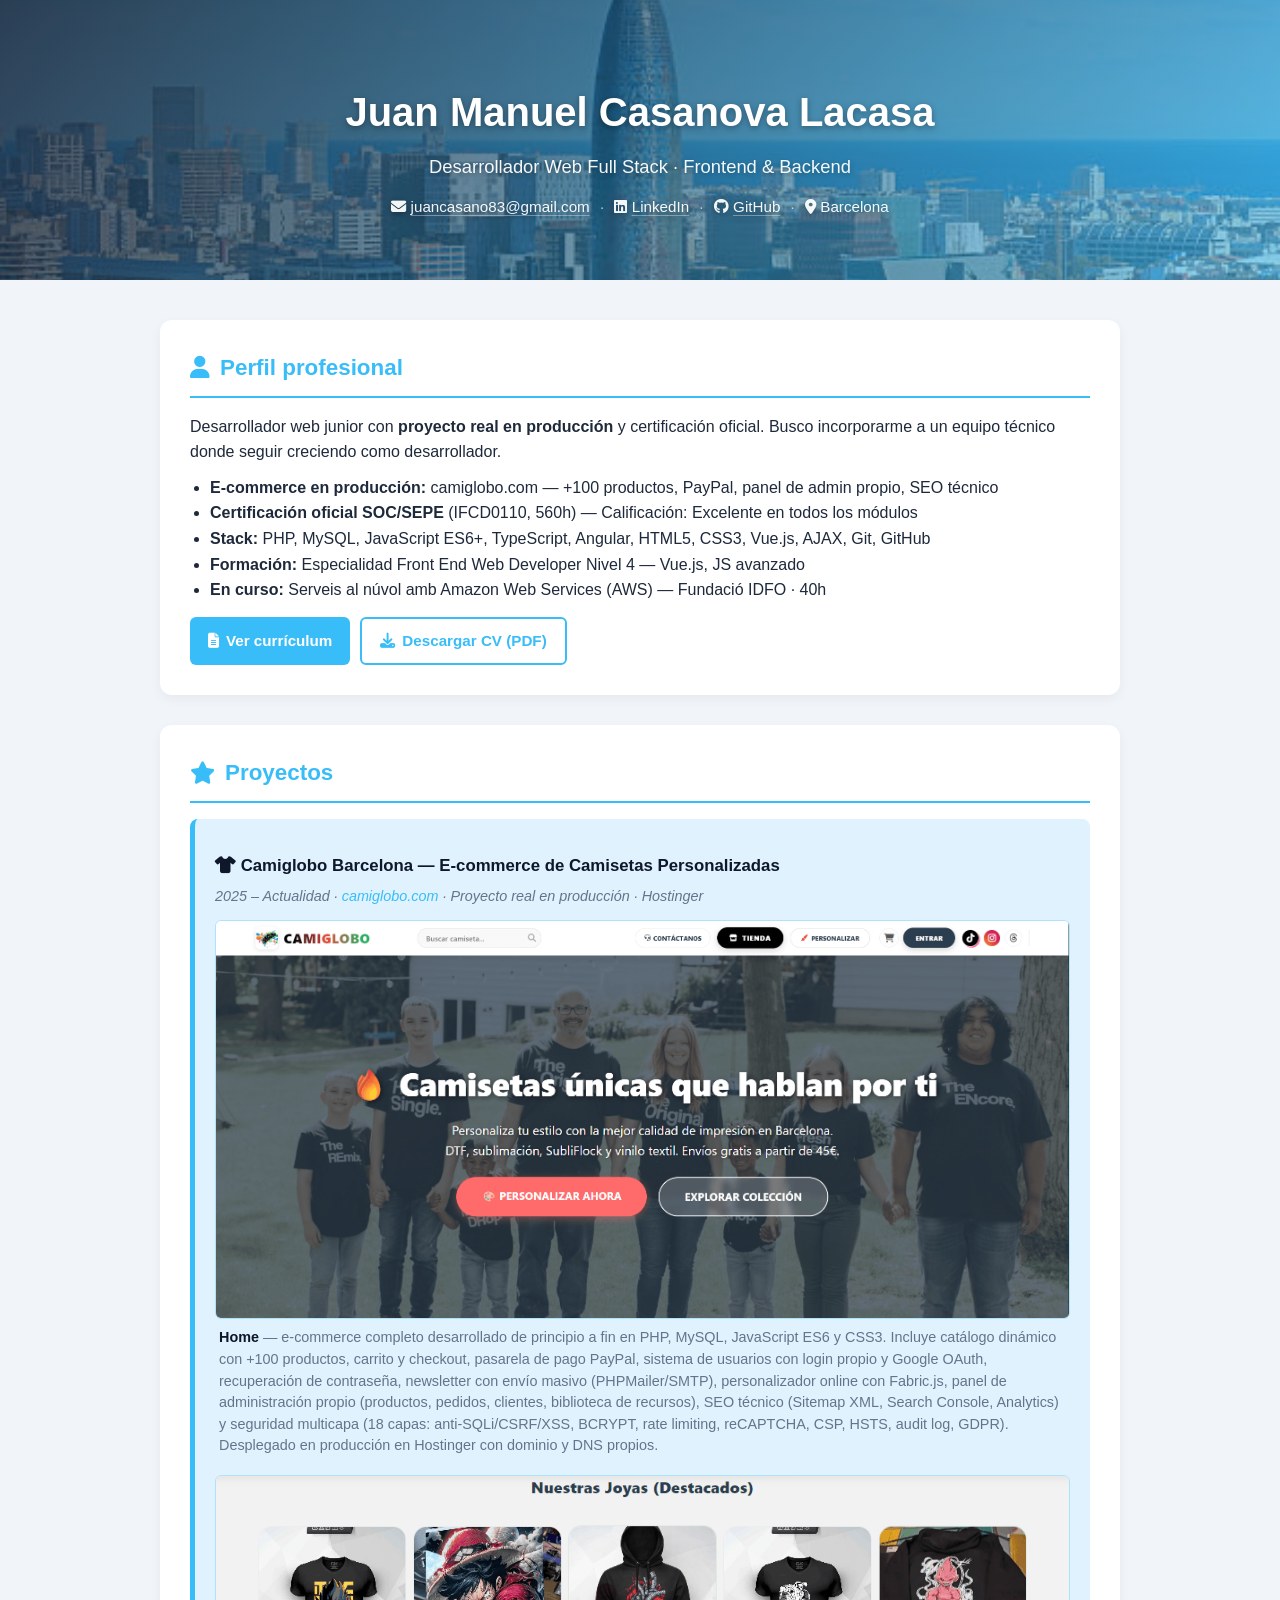
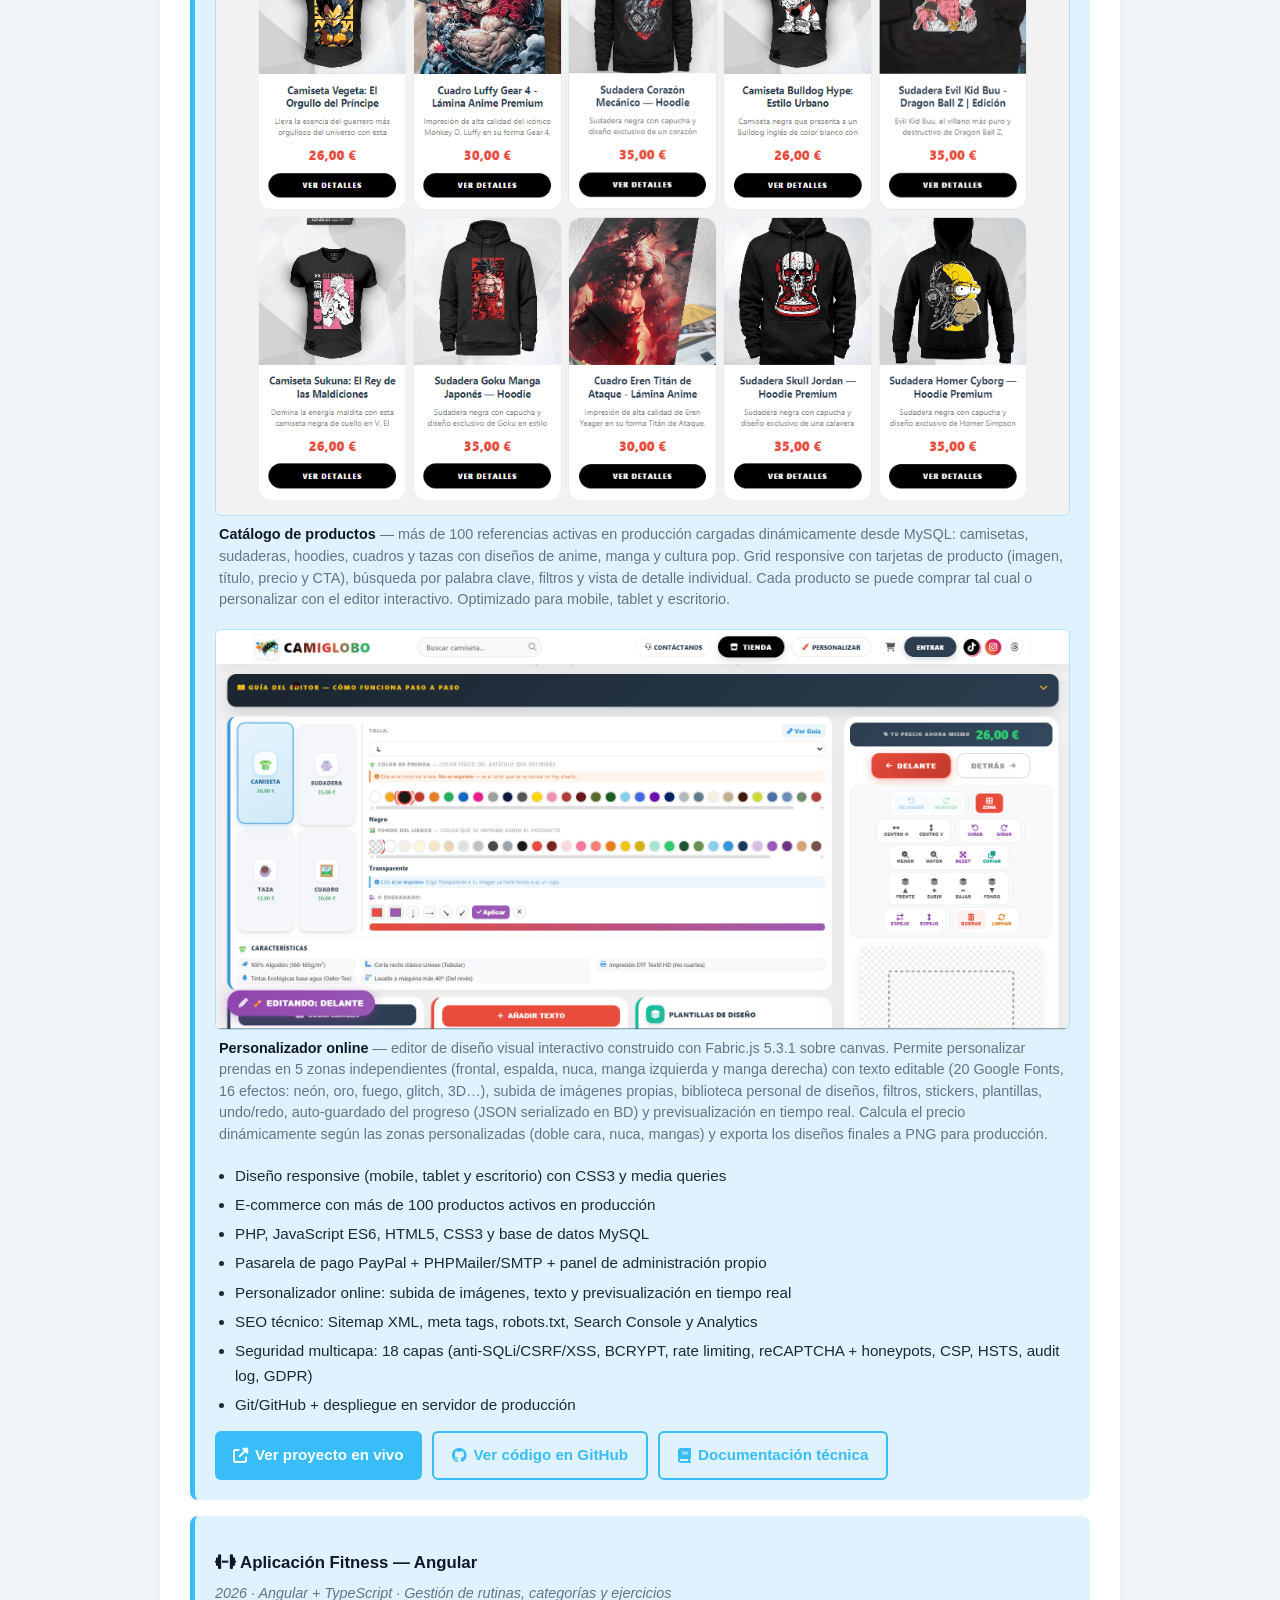
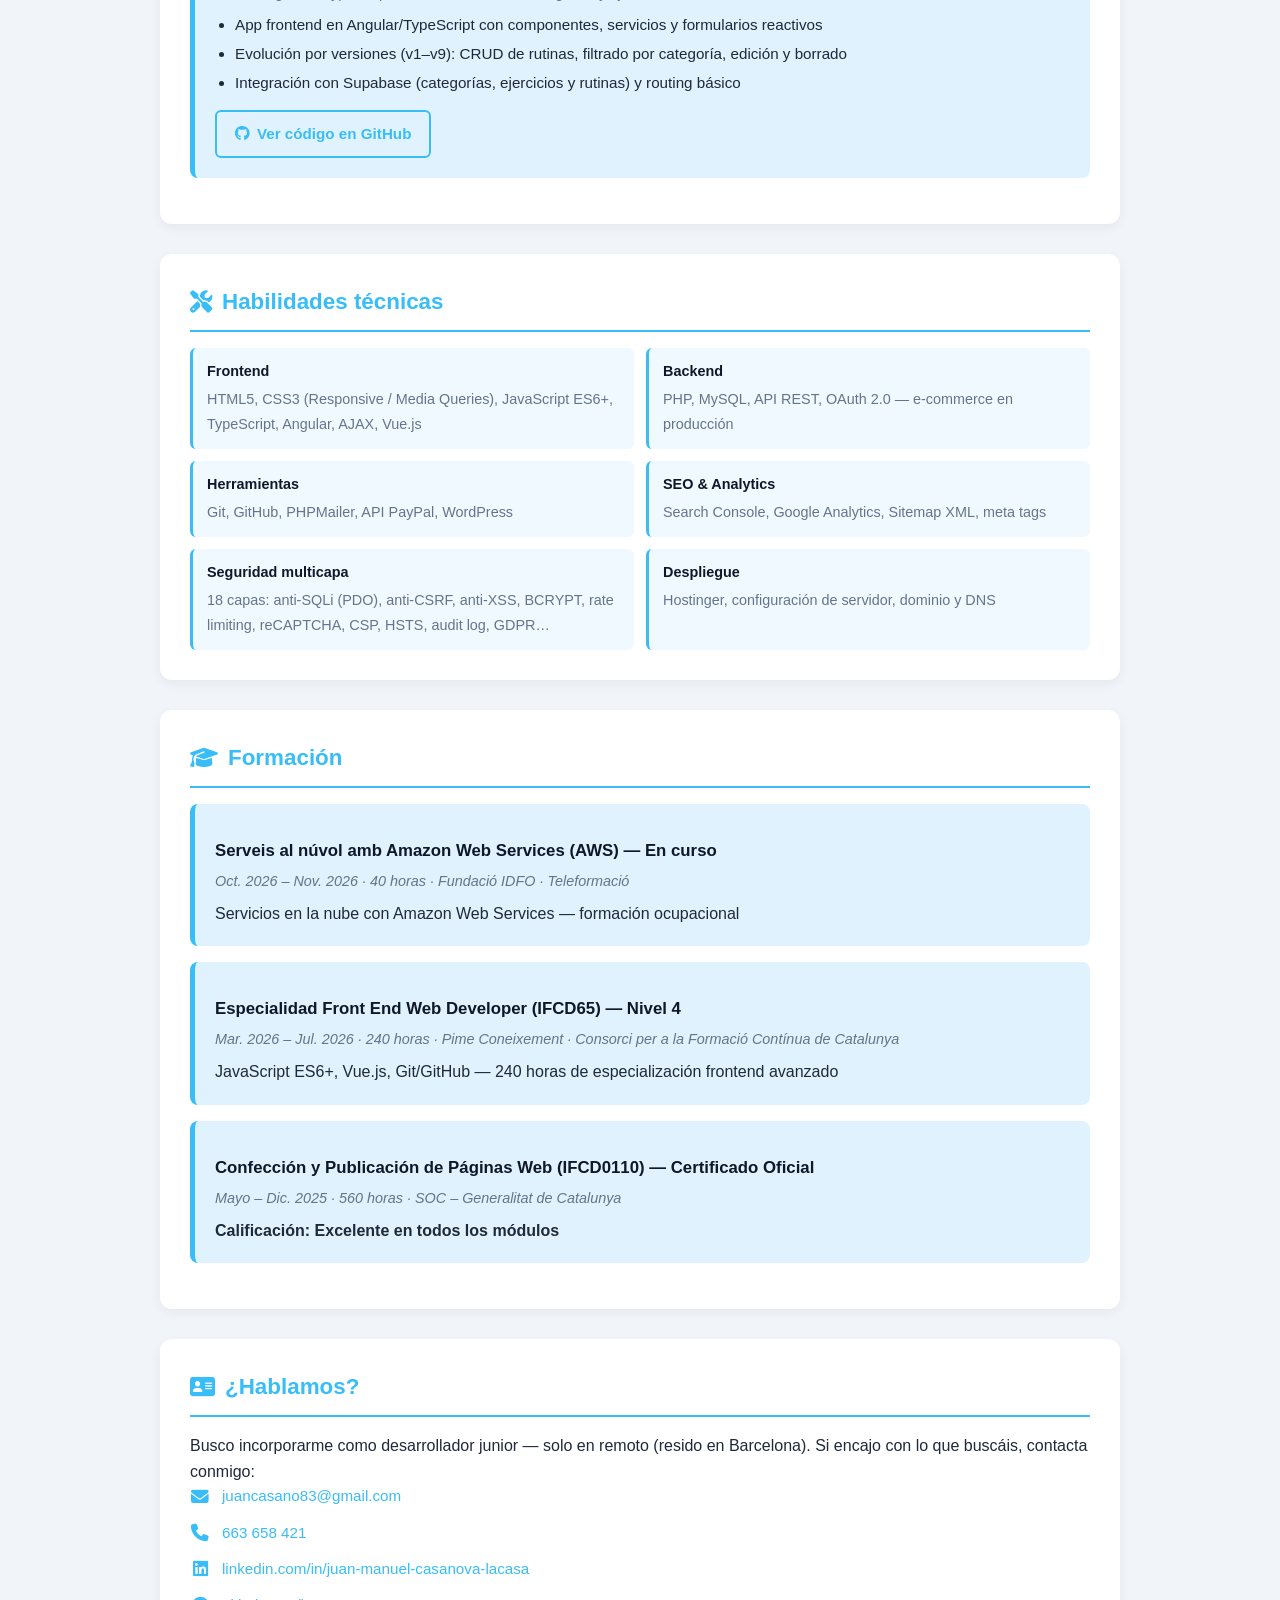
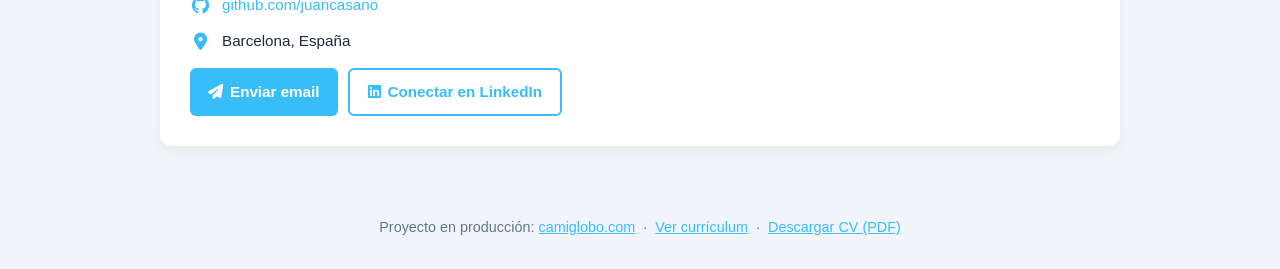
==== index.html @ b4af3843 "Destacar la especialidad Front End (IFCD65) en CV, portafolio y PDF." ====
<!DOCTYPE html>
<html lang="es">
<head>
  <meta charset="UTF-8" />
  <meta name="viewport" content="width=device-width, initial-scale=1.0"/>
  <meta name="description" content="Portafolio de Juan Manuel Casanova Lacasa, Desarrollador Web Full Stack en Barcelona. Proyecto real en producción: camiglobo.com.">
  <title>Portafolio · Juan Manuel Casanova — Desarrollador Web Full Stack</title>

  <!-- Open Graph / LinkedIn / WhatsApp / etc. -->
  <meta property="og:type" content="website">
  <meta property="og:url" content="https://juancasano.github.io/">
  <meta property="og:title" content="Juan Manuel Casanova — Desarrollador Web Full Stack">
  <meta property="og:description" content="Portafolio profesional con proyecto real en producción (camiglobo.com), formación oficial y CV descargable.">
  <meta property="og:image" content="https://juancasano.github.io/assets/portafolio-preview.png">
  <meta property="og:locale" content="es_ES">

  <!-- Twitter / X -->
  <meta name="twitter:card" content="summary_large_image">
  <meta name="twitter:title" content="Juan Manuel Casanova — Desarrollador Web Full Stack">
  <meta name="twitter:description" content="Portafolio profesional con proyecto real en producción (camiglobo.com), formación oficial y CV descargable.">
  <meta name="twitter:image" content="https://juancasano.github.io/assets/portafolio-preview.png">
  <link rel="icon" href="data:image/svg+xml,<svg xmlns=%22http://www.w3.org/2000/svg%22 viewBox=%220 0 100 100%22><text y=%22.9em%22 font-size=%2290%22>%F0%9F%92%BB</text></svg>">
  <link rel="stylesheet" href="https://cdnjs.cloudflare.com/ajax/libs/font-awesome/6.4.0/css/all.min.css"/>
  <style>
    :root {
      --primary: #0f172a;
      --secondary: #38bdf8;
      --accent: #f43f5e;
      --bg: #f1f5f9;
      --card: #ffffff;
      --text: #1e293b;
      --text-light: #64748b;
    }

    * { box-sizing: border-box; margin: 0; padding: 0; }

    body {
      font-family: 'Segoe UI', Tahoma, sans-serif;
      background-color: var(--bg);
      color: var(--text);
      line-height: 1.6;
    }

    a { color: var(--secondary); text-decoration: none; }
    a:hover { color: var(--accent); text-decoration: underline; }

    .site-header {
      background:
        linear-gradient(135deg, rgba(15, 23, 42, 0.78) 0%, rgba(56, 189, 248, 0.55) 100%),
        url('assets/istockphoto-1316334212-612x612.jpg') center / cover no-repeat;
      color: white;
      padding: 80px 20px 60px;
      text-align: center;
      animation: fadeIn 0.8s ease-in-out;
      text-shadow: 0 2px 6px rgba(0, 0, 0, 0.35);
    }

    .site-header h1 { font-size: 2.5rem; margin-bottom: 8px; font-weight: 700; }
    .site-header .tagline { font-size: 1.15rem; font-weight: 400; opacity: 0.95; margin-bottom: 6px; }
    .contact-bar { font-size: 0.95rem; opacity: 0.95; margin-top: 14px; }
    .contact-bar a {
      color: white;
      text-decoration: underline;
      text-decoration-color: rgba(255, 255, 255, 0.4);
      text-underline-offset: 3px;
      transition: color 0.2s ease, text-decoration-color 0.2s ease;
    }
    .contact-bar a:hover {
      color: #38bdf8;
      text-decoration-color: #38bdf8;
      text-decoration-thickness: 2px;
    }
    .contact-bar span { margin: 0 6px; opacity: 0.7; }

    .container { max-width: 1000px; margin: 40px auto; padding: 0 20px; }

    section.section {
      background: var(--card);
      padding: 30px;
      margin-bottom: 30px;
      border-radius: 12px;
      box-shadow: 0 4px 12px rgba(0,0,0,0.05);
      animation: slideUp 0.6s ease-in-out both;
    }

    section.section:nth-child(2) { animation-delay: 0.1s; }
    section.section:nth-child(3) { animation-delay: 0.2s; }
    section.section:nth-child(4) { animation-delay: 0.3s; }
    section.section:nth-child(5) { animation-delay: 0.4s; }

    section.section h2 {
      color: var(--secondary);
      margin-bottom: 16px;
      font-size: 1.4rem;
      border-bottom: 2px solid var(--secondary);
      padding-bottom: 10px;
      display: flex;
      align-items: center;
      gap: 10px;
    }

    section.section h3 { font-size: 1.05rem; margin: 14px 0 5px; color: var(--primary); }

    .hint { color: var(--text-light); font-style: italic; font-size: 0.9rem; margin-bottom: 8px; }

    .card {
      background-color: #e0f2fe;
      border-left: 5px solid var(--secondary);
      padding: 20px;
      border-radius: 8px;
      margin-bottom: 16px;
      transition: transform 0.3s ease, box-shadow 0.3s ease;
    }

    .card:hover {
      transform: translateY(-4px);
      box-shadow: 0 8px 20px rgba(56, 189, 248, 0.2);
    }

    .card ul { padding-left: 20px; margin-top: 8px; }
    .card ul li { margin-bottom: 5px; font-size: 0.95rem; }

    .project-image {
      display: block;
      width: 100%;
      height: auto;
      border-radius: 6px;
      margin: 12px 0 14px;
      box-shadow: 0 4px 14px rgba(15, 23, 42, 0.18);
      border: 1px solid rgba(56, 189, 248, 0.3);
    }
    .project-image-link {
      display: block;
      overflow: hidden;
      border-radius: 6px;
      margin: 12px 0 0;
    }
    .project-image-link .project-image { margin: 0; transition: transform 0.4s ease; }
    .project-image-link:hover .project-image { transform: scale(1.02); }

    .project-figure { margin: 0 0 18px; }
    .project-caption {
      font-size: 0.9rem;
      color: var(--text-light);
      margin: 8px 4px 0;
      line-height: 1.5;
    }
    .project-caption strong { color: var(--primary); }

    .skills-grid { display: grid; grid-template-columns: 1fr 1fr; gap: 12px; }

    .skill-item {
      background: #f0f9ff;
      border-left: 3px solid var(--secondary);
      padding: 12px 14px;
      border-radius: 6px;
    }
    .skill-item strong { color: var(--primary); display: block; margin-bottom: 3px; font-size: 0.9rem; }
    .skill-item span { font-size: 0.9rem; color: var(--text-light); }

    .btn-group { display: flex; flex-wrap: wrap; gap: 10px; margin-top: 14px; }

    .btn {
      display: inline-flex;
      align-items: center;
      gap: 7px;
      padding: 10px 18px;
      background-color: var(--secondary);
      color: white;
      border-radius: 6px;
      font-weight: 600;
      font-size: 0.95rem;
      transition: background 0.25s ease, transform 0.2s ease;
      text-decoration: none;
    }
    .btn:hover { background-color: var(--accent); color: white; transform: translateY(-2px); text-decoration: none; }
    .btn-outline {
      background-color: transparent;
      color: var(--secondary);
      border: 2px solid var(--secondary);
    }
    .btn-outline:hover { background-color: var(--secondary); color: white; }

    .contact-list { list-style: none; padding: 0; }
    .contact-list li { margin-bottom: 12px; display: flex; align-items: center; gap: 12px; font-size: 0.95rem; }
    .contact-list i { color: var(--secondary); width: 20px; text-align: center; font-size: 1.1rem; }

    .site-footer {
      text-align: center;
      padding: 30px 10px;
      font-size: 0.9rem;
      color: var(--text-light);
    }
    .site-footer a {
      color: var(--secondary);
      text-decoration: underline;
      font-weight: 500;
    }
    .site-footer a:hover { color: var(--accent); }

    @keyframes fadeIn { from { opacity: 0; } to { opacity: 1; } }
    @keyframes slideUp { from { transform: translateY(24px); opacity: 0; } to { transform: translateY(0); opacity: 1; } }

    @media (prefers-reduced-motion: reduce) {
      *, *::before, *::after { animation-duration: 0.01ms !important; transition-duration: 0.01ms !important; }
    }

    @media (max-width: 768px) {
      .site-header { padding: 50px 20px 40px; }
      .site-header h1 { font-size: 2rem; }
      .container { margin: 24px auto; }
      section.section { padding: 20px; }
      .skills-grid { grid-template-columns: 1fr; }
      .btn-group { flex-direction: column; }
      .btn { justify-content: center; }
    }
  </style>
</head>
<body>

  <header class="site-header">
    <h1>Juan Manuel Casanova Lacasa</h1>
    <p class="tagline">Desarrollador Web Full Stack · Frontend &amp; Backend</p>
    <p class="contact-bar">
      <i class="fa-solid fa-envelope" aria-hidden="true"></i>
      <a href="mailto:juancasano83@gmail.com" class="js-email-btn" data-email="juancasano83@gmail.com">juancasano83@gmail.com</a>
      <span>·</span>
      <i class="fa-brands fa-linkedin" aria-hidden="true"></i>
      <a href="https://www.linkedin.com/in/juan-manuel-casanova-lacasa/" target="_blank" rel="noopener">LinkedIn</a>
      <span>·</span>
      <i class="fa-brands fa-github" aria-hidden="true"></i>
      <a href="https://github.com/juancasano" target="_blank" rel="noopener">GitHub</a>
      <span>·</span>
      <i class="fa-solid fa-location-dot" aria-hidden="true"></i> Barcelona
    </p>
  </header>

  <main class="container">

    <section class="section" id="perfil">
      <h2><i class="fa-solid fa-user" aria-hidden="true"></i> Perfil profesional</h2>
      <p>Desarrollador web junior con <strong>proyecto real en producción</strong> y certificación oficial. Busco incorporarme a un equipo técnico donde seguir creciendo como desarrollador.</p>
      <ul style="padding-left: 20px; margin-top: 10px;">
        <li><strong>E-commerce en producción:</strong> camiglobo.com — +100 productos, PayPal, panel de admin propio, SEO técnico</li>
        <li><strong>Certificación oficial SOC/SEPE</strong> (IFCD0110, 560h) — Calificación: Excelente en todos los módulos</li>
        <li><strong>Stack:</strong> PHP, MySQL, JavaScript ES6+, TypeScript, Angular, HTML5, CSS3, Vue.js, AJAX, Git, GitHub</li>
        <li><strong>Formación:</strong> Especialidad Front End Web Developer Nivel 4 — Vue.js, JS avanzado</li>
        <li><strong>En curso:</strong> Serveis al núvol amb Amazon Web Services (AWS) — Fundació IDFO · 40h</li>
      </ul>
      <div class="btn-group">
        <a href="cv.html" class="btn"><i class="fa-solid fa-file-lines" aria-hidden="true"></i> Ver currículum</a>
        <a href="cv-juan-manuel-casanova.pdf" class="btn btn-outline" download="CV-Juan-Manuel-Casanova.pdf"><i class="fa-solid fa-download" aria-hidden="true"></i> Descargar CV (PDF)</a>
      </div>
    </section>

    <section class="section" id="proyectos">
      <h2><i class="fa-solid fa-star" aria-hidden="true"></i> Proyectos</h2>
      <article class="card">
        <h3><i class="fa-solid fa-shirt" aria-hidden="true"></i> Camiglobo Barcelona — E-commerce de Camisetas Personalizadas</h3>
        <p class="hint">2025 – Actualidad · <a href="https://camiglobo.com" target="_blank" rel="noopener">camiglobo.com</a> · Proyecto real en producción · Hostinger</p>
        <figure class="project-figure">
          <a href="https://camiglobo.com" target="_blank" rel="noopener" class="project-image-link" aria-label="Visitar camiglobo.com">
            <img class="project-image" src="assets/camiglobo.png" alt="Captura de la home de camiglobo.com" loading="lazy">
          </a>
          <figcaption class="project-caption">
            <strong>Home</strong> — e-commerce completo desarrollado de principio a fin en PHP, MySQL, JavaScript ES6 y CSS3. Incluye catálogo dinámico con +100 productos, carrito y checkout, pasarela de pago PayPal, sistema de usuarios con login propio y Google OAuth, recuperación de contraseña, newsletter con envío masivo (PHPMailer/SMTP), personalizador online con Fabric.js, panel de administración propio (productos, pedidos, clientes, biblioteca de recursos), SEO técnico (Sitemap XML, Search Console, Analytics) y seguridad multicapa (18 capas: anti-SQLi/CSRF/XSS, BCRYPT, rate limiting, reCAPTCHA, CSP, HSTS, audit log, GDPR). Desplegado en producción en Hostinger con dominio y DNS propios.
          </figcaption>
        </figure>

        <figure class="project-figure">
          <a href="https://camiglobo.com/productos.php" target="_blank" rel="noopener" class="project-image-link" aria-label="Ver catálogo de productos en camiglobo.com">
            <img class="project-image" src="assets/camiglobo-productos.png" alt="Catálogo de productos: camisetas y sudaderas con diseños de anime y cultura pop" loading="lazy">
          </a>
          <figcaption class="project-caption">
            <strong>Catálogo de productos</strong> — más de 100 referencias activas en producción cargadas dinámicamente desde MySQL: camisetas, sudaderas, hoodies, cuadros y tazas con diseños de anime, manga y cultura pop. Grid responsive con tarjetas de producto (imagen, título, precio y CTA), búsqueda por palabra clave, filtros y vista de detalle individual. Cada producto se puede comprar tal cual o personalizar con el editor interactivo. Optimizado para mobile, tablet y escritorio.
          </figcaption>
        </figure>

        <figure class="project-figure">
          <a href="https://camiglobo.com/personalizar.php" target="_blank" rel="noopener" class="project-image-link" aria-label="Probar el personalizador online de camiglobo.com">
            <img class="project-image" src="assets/camiglobo-personalizador.png" alt="Personalizador online con editor de prenda, paletas de colores y controles de diseño" loading="lazy">
          </a>
          <figcaption class="project-caption">
            <strong>Personalizador online</strong> — editor de diseño visual interactivo construido con Fabric.js 5.3.1 sobre canvas. Permite personalizar prendas en 5 zonas independientes (frontal, espalda, nuca, manga izquierda y manga derecha) con texto editable (20 Google Fonts, 16 efectos: neón, oro, fuego, glitch, 3D…), subida de imágenes propias, biblioteca personal de diseños, filtros, stickers, plantillas, undo/redo, auto-guardado del progreso (JSON serializado en BD) y previsualización en tiempo real. Calcula el precio dinámicamente según las zonas personalizadas (doble cara, nuca, mangas) y exporta los diseños finales a PNG para producción.
          </figcaption>
        </figure>
        <ul>
          <li>Diseño responsive (mobile, tablet y escritorio) con CSS3 y media queries</li>
          <li>E-commerce con más de 100 productos activos en producción</li>
          <li>PHP, JavaScript ES6, HTML5, CSS3 y base de datos MySQL</li>
          <li>Pasarela de pago PayPal + PHPMailer/SMTP + panel de administración propio</li>
          <li>Personalizador online: subida de imágenes, texto y previsualización en tiempo real</li>
          <li>SEO técnico: Sitemap XML, meta tags, robots.txt, Search Console y Analytics</li>
          <li>Seguridad multicapa: 18 capas (anti-SQLi/CSRF/XSS, BCRYPT, rate limiting, reCAPTCHA + honeypots, CSP, HSTS, audit log, GDPR)</li>
          <li>Git/GitHub + despliegue en servidor de producción</li>
        </ul>
        <div class="btn-group">
          <a href="https://camiglobo.com" target="_blank" rel="noopener" class="btn">
            <i class="fa-solid fa-up-right-from-square" aria-hidden="true"></i> Ver proyecto en vivo
          </a>
          <a href="https://github.com/juancasano/camiglobo" target="_blank" rel="noopener" class="btn btn-outline">
            <i class="fa-brands fa-github" aria-hidden="true"></i> Ver código en GitHub
          </a>
          <a href="documentacion-camiglobo.html" target="_blank" rel="noopener" class="btn btn-outline">
            <i class="fa-solid fa-book" aria-hidden="true"></i> Documentación técnica
          </a>
        </div>
      </article>

      <article class="card">
        <h3><i class="fa-solid fa-dumbbell" aria-hidden="true"></i> Aplicación Fitness — Angular</h3>
        <p class="hint">2026 · Angular + TypeScript · Gestión de rutinas, categorías y ejercicios</p>
        <ul>
          <li>App frontend en Angular/TypeScript con componentes, servicios y formularios reactivos</li>
          <li>Evolución por versiones (v1–v9): CRUD de rutinas, filtrado por categoría, edición y borrado</li>
          <li>Integración con Supabase (categorías, ejercicios y rutinas) y routing básico</li>
        </ul>
        <div class="btn-group">
          <a href="https://github.com/juancasano/aplicacionfitness-angular" target="_blank" rel="noopener" class="btn btn-outline">
            <i class="fa-brands fa-github" aria-hidden="true"></i> Ver código en GitHub
          </a>
        </div>
      </article>
    </section>

    <section class="section" id="habilidades">
      <h2><i class="fa-solid fa-screwdriver-wrench" aria-hidden="true"></i> Habilidades técnicas</h2>
      <div class="skills-grid">
        <div class="skill-item">
          <strong>Frontend</strong>
          <span>HTML5, CSS3 (Responsive / Media Queries), JavaScript ES6+, TypeScript, Angular, AJAX, Vue.js</span>
        </div>
        <div class="skill-item">
          <strong>Backend</strong>
          <span>PHP, MySQL, API REST, OAuth 2.0 — e-commerce en producción</span>
        </div>
        <div class="skill-item">
          <strong>Herramientas</strong>
          <span>Git, GitHub, PHPMailer, API PayPal, WordPress</span>
        </div>
        <div class="skill-item">
          <strong>SEO &amp; Analytics</strong>
          <span>Search Console, Google Analytics, Sitemap XML, meta tags</span>
        </div>
        <div class="skill-item">
          <strong>Seguridad multicapa</strong>
          <span>18 capas: anti-SQLi (PDO), anti-CSRF, anti-XSS, BCRYPT, rate limiting, reCAPTCHA, CSP, HSTS, audit log, GDPR…</span>
        </div>
        <div class="skill-item">
          <strong>Despliegue</strong>
          <span>Hostinger, configuración de servidor, dominio y DNS</span>
        </div>
      </div>
    </section>

    <section class="section" id="formacion">
      <h2><i class="fa-solid fa-graduation-cap" aria-hidden="true"></i> Formación</h2>
      <article class="card">
        <h3>Serveis al núvol amb Amazon Web Services (AWS) — En curso</h3>
        <p class="hint">Oct. 2026 – Nov. 2026 · 40 horas · Fundació IDFO · Teleformació</p>
        <p>Servicios en la nube con Amazon Web Services — formación ocupacional</p>
      </article>
      <article class="card">
          <h3>Especialidad Front End Web Developer (IFCD65) — Nivel 4</h3>
          <p class="hint">Mar. 2026 – Jul. 2026 · 240 horas · Pime Coneixement · Consorci per a la Formació Contínua de Catalunya</p>
        <p>JavaScript ES6+, Vue.js, Git/GitHub — 240 horas de especialización frontend avanzado</p>
      </article>
      <article class="card">
        <h3>Confección y Publicación de Páginas Web (IFCD0110) — Certificado Oficial</h3>
        <p class="hint">Mayo – Dic. 2025 · 560 horas · SOC – Generalitat de Catalunya</p>
        <p><strong>Calificación: Excelente en todos los módulos</strong></p>
      </article>
    </section>

    <section class="section cta-section" id="contacto">
      <h2><i class="fa-solid fa-address-card" aria-hidden="true"></i> ¿Hablamos?</h2>
      <p>Busco incorporarme como desarrollador junior — solo en remoto (resido en Barcelona). Si encajo con lo que buscáis, contacta conmigo:</p>
      <ul class="contact-list">
        <li>
          <i class="fa-solid fa-envelope" aria-hidden="true"></i>
          <a href="mailto:juancasano83@gmail.com" class="js-email-btn" data-email="juancasano83@gmail.com">juancasano83@gmail.com</a>
        </li>
        <li>
          <i class="fa-solid fa-phone" aria-hidden="true"></i>
          <a href="tel:+34663658421">663 658 421</a>
        </li>
        <li>
          <i class="fa-brands fa-linkedin" aria-hidden="true"></i>
          <a href="https://www.linkedin.com/in/juan-manuel-casanova-lacasa/" target="_blank" rel="noopener">linkedin.com/in/juan-manuel-casanova-lacasa</a>
        </li>
        <li>
          <i class="fa-brands fa-github" aria-hidden="true"></i>
          <a href="https://github.com/juancasano" target="_blank" rel="noopener">github.com/juancasano</a>
        </li>
        <li>
          <i class="fa-solid fa-location-dot" aria-hidden="true"></i>
          Barcelona, España
        </li>
      </ul>
      <div class="btn-group">
        <a href="mailto:juancasano83@gmail.com" class="btn"><i class="fa-solid fa-paper-plane" aria-hidden="true"></i> Enviar email</a>
        <a href="https://www.linkedin.com/in/juan-manuel-casanova-lacasa/" target="_blank" rel="noopener" class="btn btn-outline"><i class="fa-brands fa-linkedin" aria-hidden="true"></i> Conectar en LinkedIn</a>
      </div>
    </section>

  </main>

  <footer class="site-footer">
    <p>
      Proyecto en producción: <a href="https://camiglobo.com" target="_blank" rel="noopener">camiglobo.com</a>
      &nbsp;·&nbsp;
      <a href="cv.html">Ver currículum</a>
      &nbsp;·&nbsp;
      <a href="cv-juan-manuel-casanova.pdf" download="CV-Juan-Manuel-Casanova.pdf">Descargar CV (PDF)</a>
    </p>
  </footer>

  <div id="email-toast" role="status" aria-live="polite"></div>

  <style>
    #email-toast {
      position: fixed;
      bottom: 24px;
      left: 50%;
      transform: translateX(-50%) translateY(80px);
      background: var(--primary);
      color: white;
      padding: 12px 22px;
      border-radius: 8px;
      box-shadow: 0 6px 20px rgba(0,0,0,0.18);
      font-size: 0.95rem;
      opacity: 0;
      transition: opacity 0.25s ease, transform 0.25s ease;
      z-index: 9999;
      pointer-events: none;
    }
    #email-toast.is-visible {
      opacity: 1;
      transform: translateX(-50%) translateY(0);
    }
  </style>

  <script>
    (function () {
      var toast = document.getElementById('email-toast');
      function showToast(msg) {
        if (!toast) return;
        toast.textContent = msg;
        toast.classList.add('is-visible');
        clearTimeout(toast._t);
        toast._t = setTimeout(function () { toast.classList.remove('is-visible'); }, 2600);
      }
      document.querySelectorAll('.js-email-btn').forEach(function (el) {
        el.addEventListener('click', function (e) {
          var email = el.dataset.email || 'juancasano83@gmail.com';
          if (navigator.clipboard && navigator.clipboard.writeText) {
            navigator.clipboard.writeText(email).then(function () {
              showToast('📋 Email copiado: ' + email);
            }).catch(function () {
              showToast('Email: ' + email);
            });
          } else {
            showToast('Email: ' + email);
          }
        });
      });
    })();
  </script>

</body>
</html>
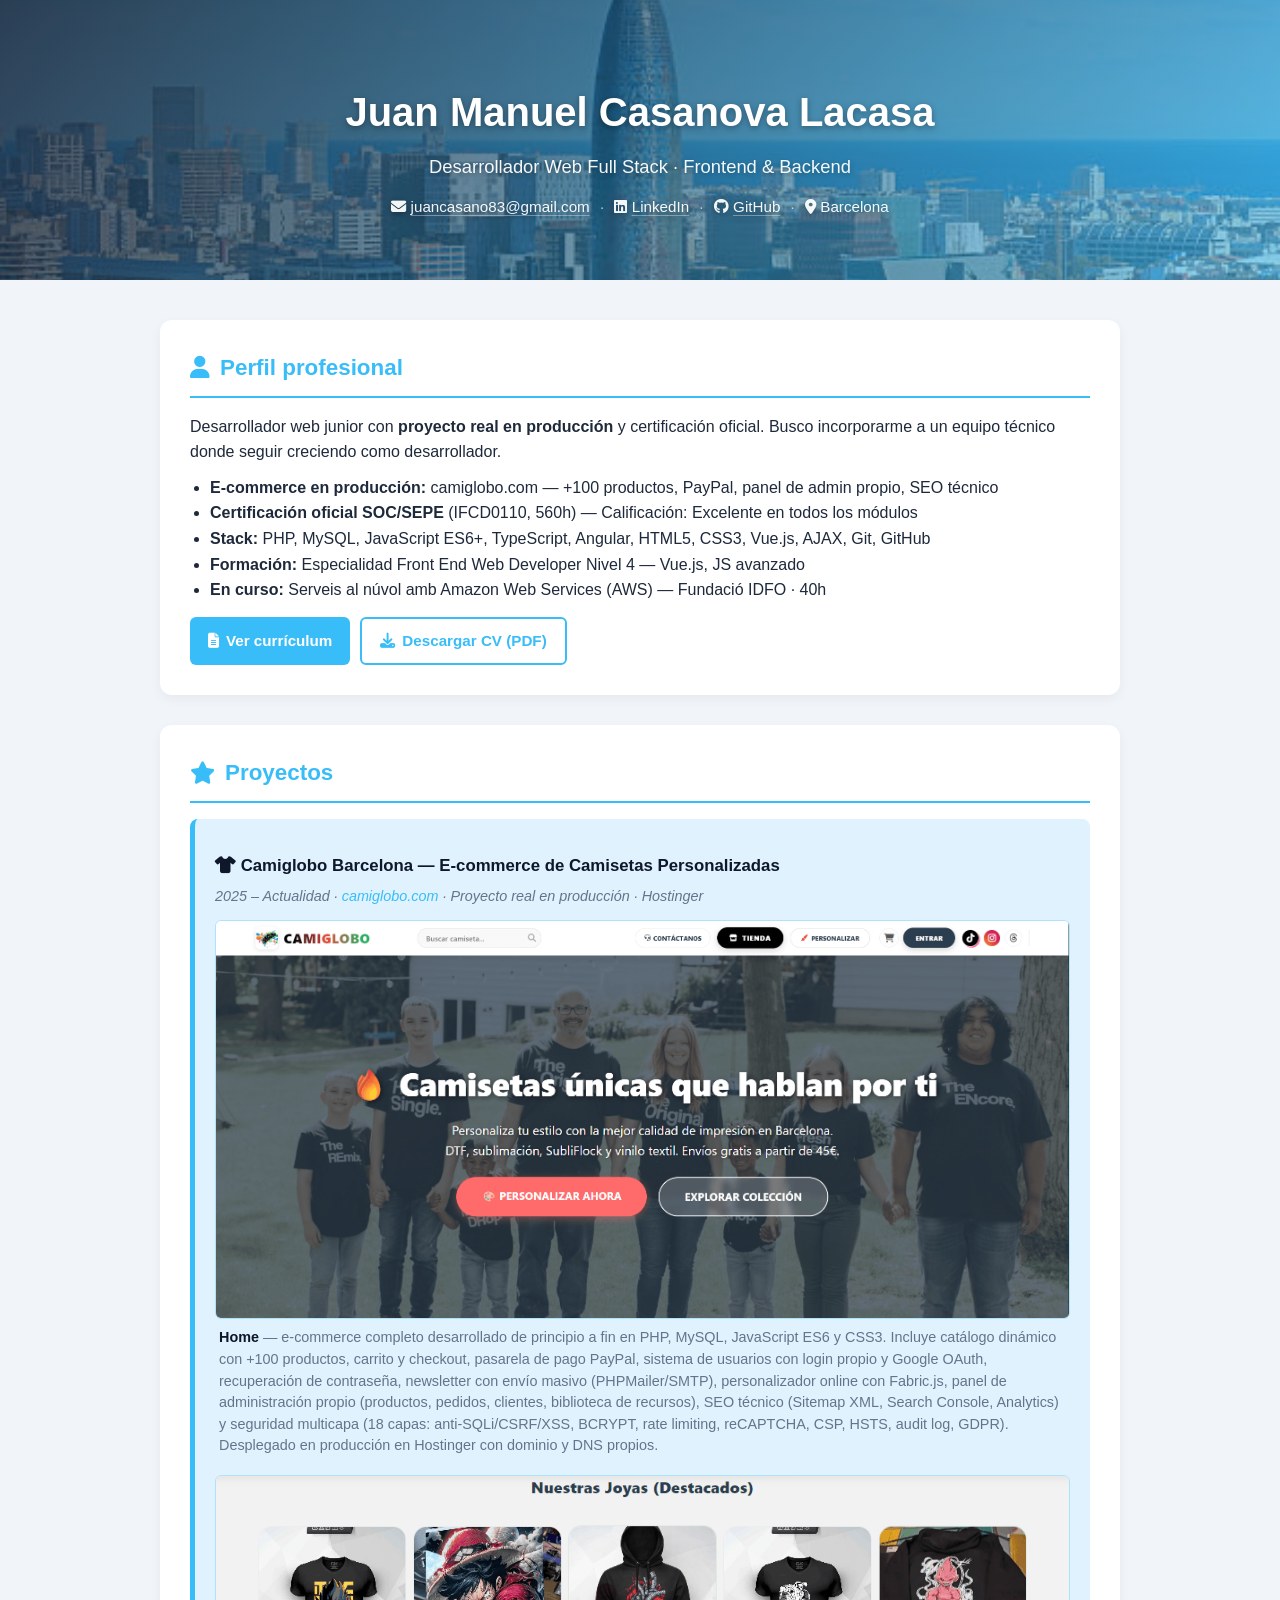
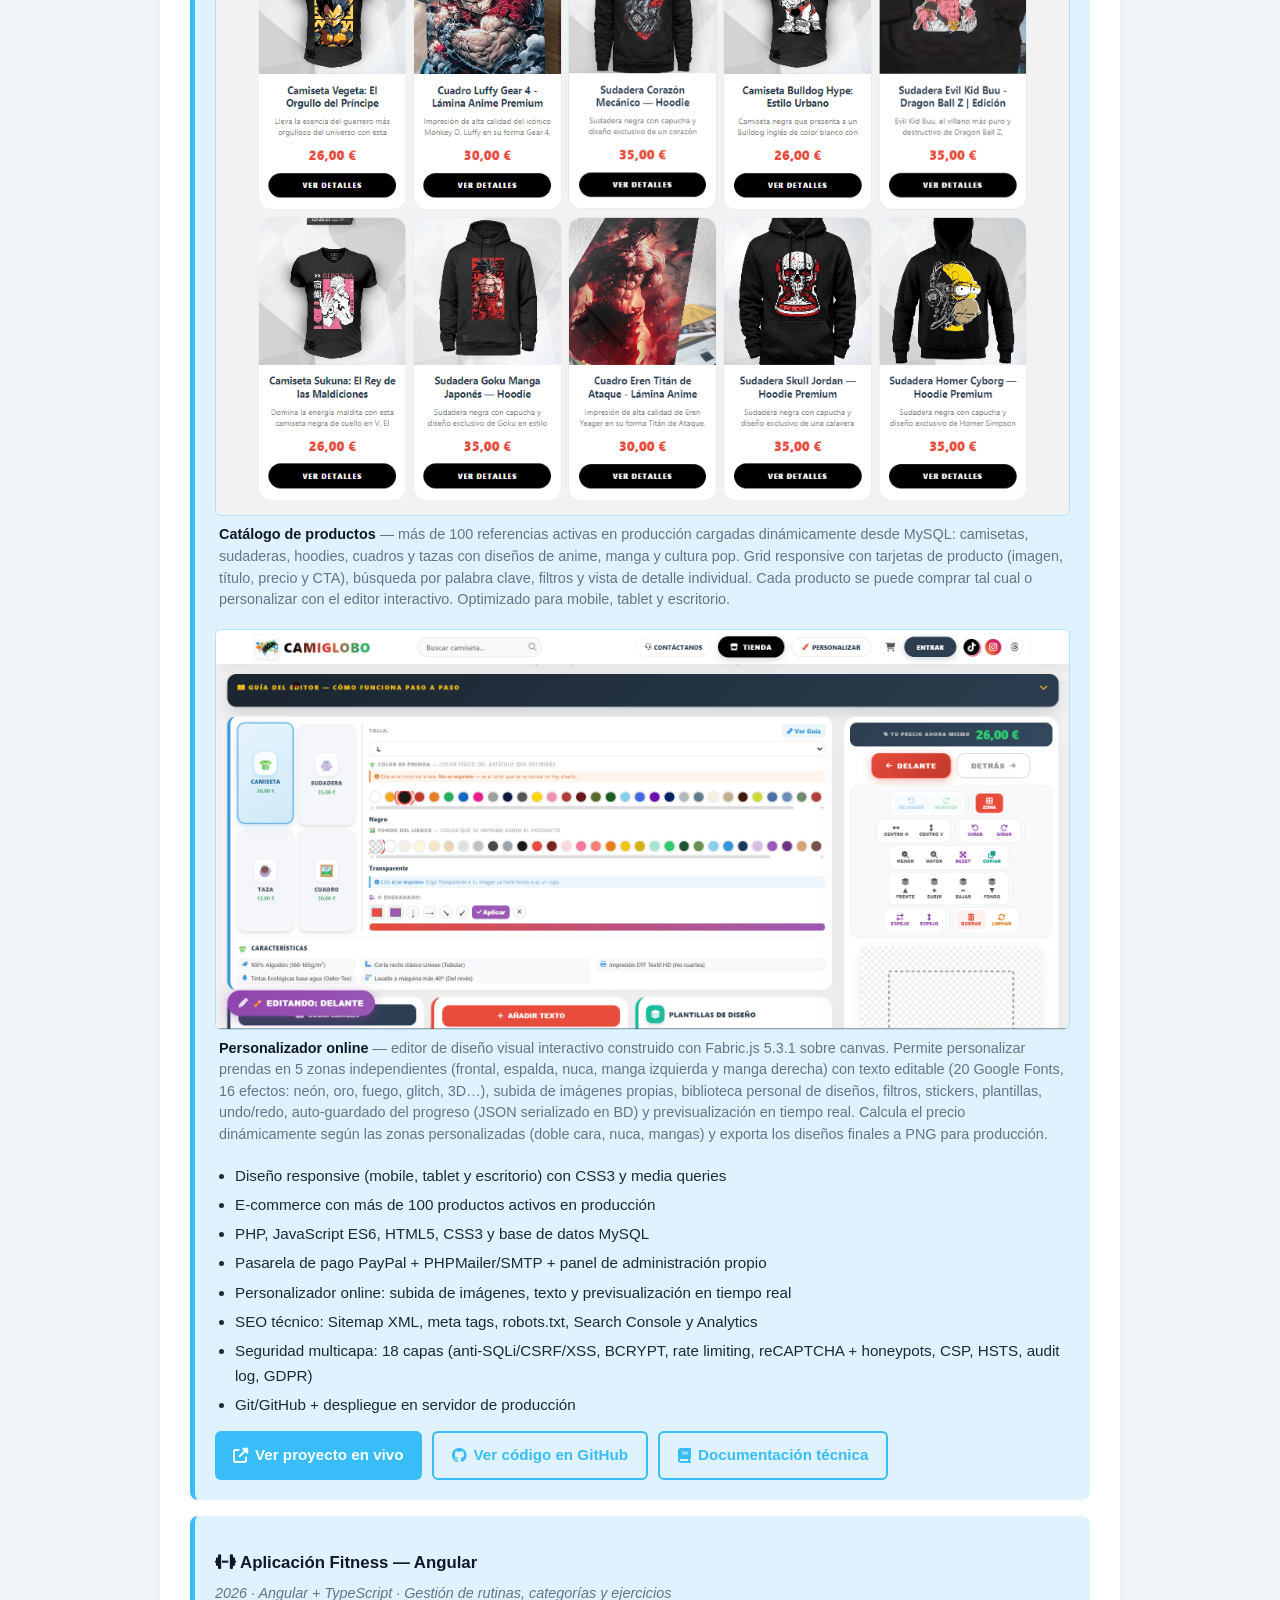
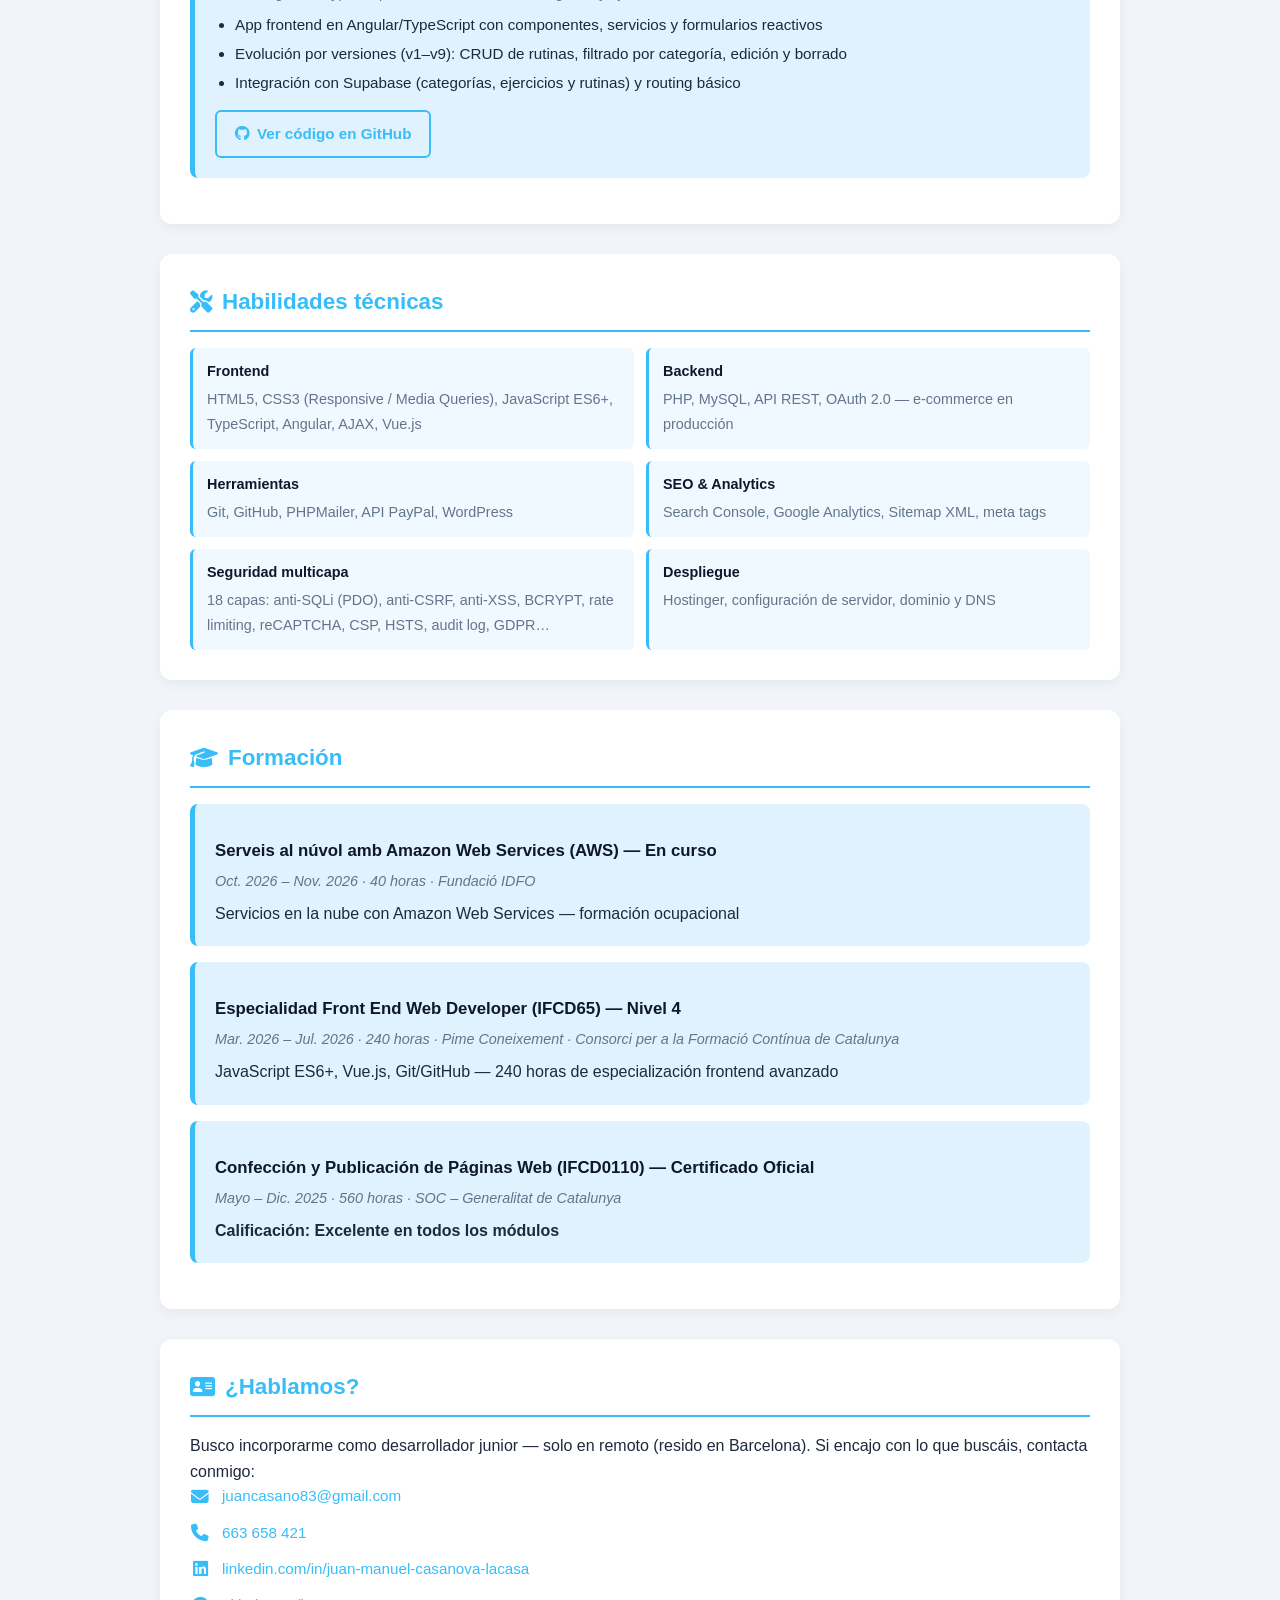
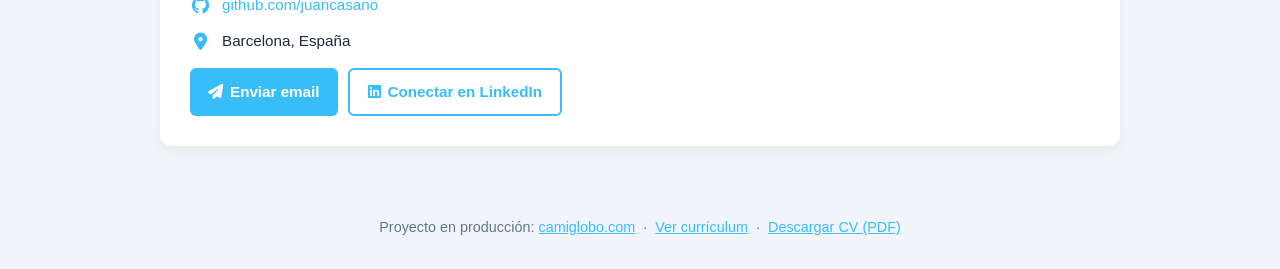
==== commit a777f941: "Quitar «teleformación» del CV y del portafolio." ====
--- a/index.html
+++ b/index.html
@@ -357,7 +357,7 @@
       <h2><i class="fa-solid fa-graduation-cap" aria-hidden="true"></i> Formación</h2>
       <article class="card">
         <h3>Serveis al núvol amb Amazon Web Services (AWS) — En curso</h3>
-        <p class="hint">Oct. 2026 – Nov. 2026 · 40 horas · Fundació IDFO · Teleformació</p>
+        <p class="hint">Oct. 2026 – Nov. 2026 · 40 horas · Fundació IDFO</p>
         <p>Servicios en la nube con Amazon Web Services — formación ocupacional</p>
       </article>
       <article class="card">
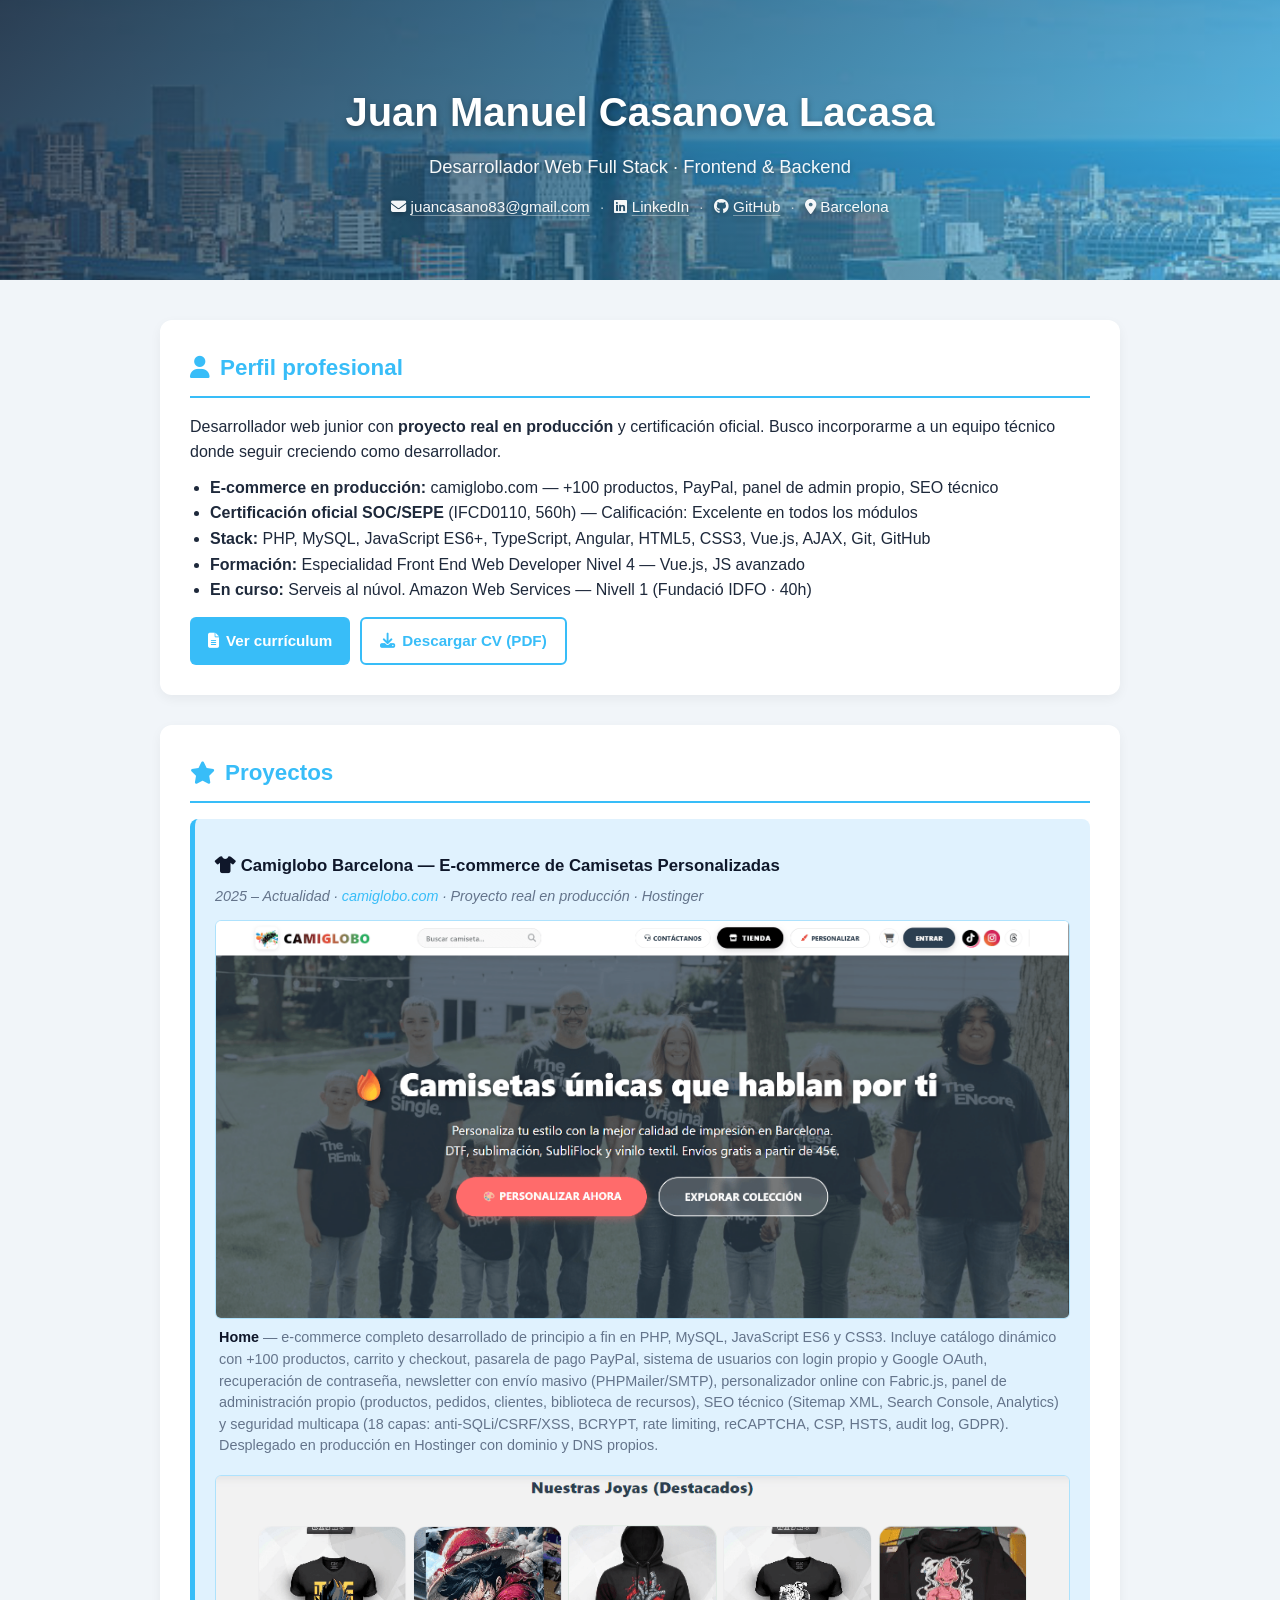
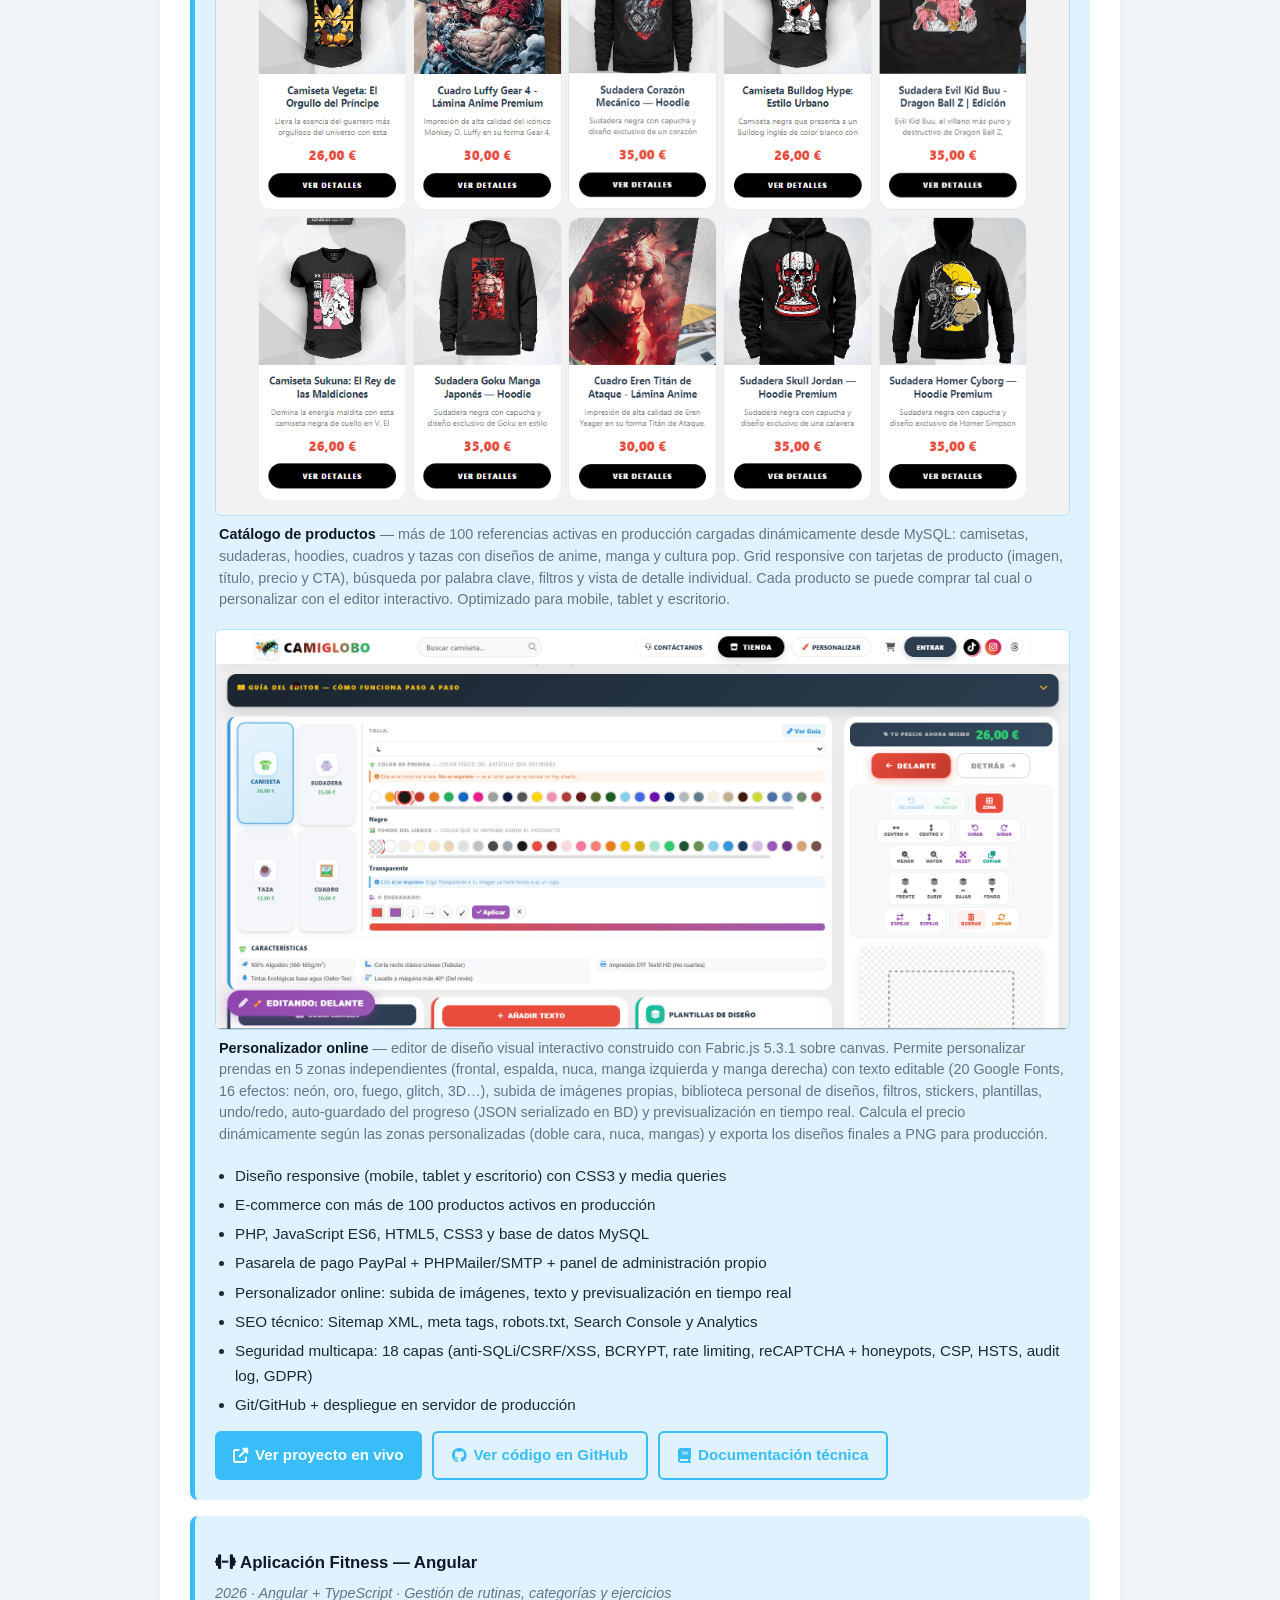
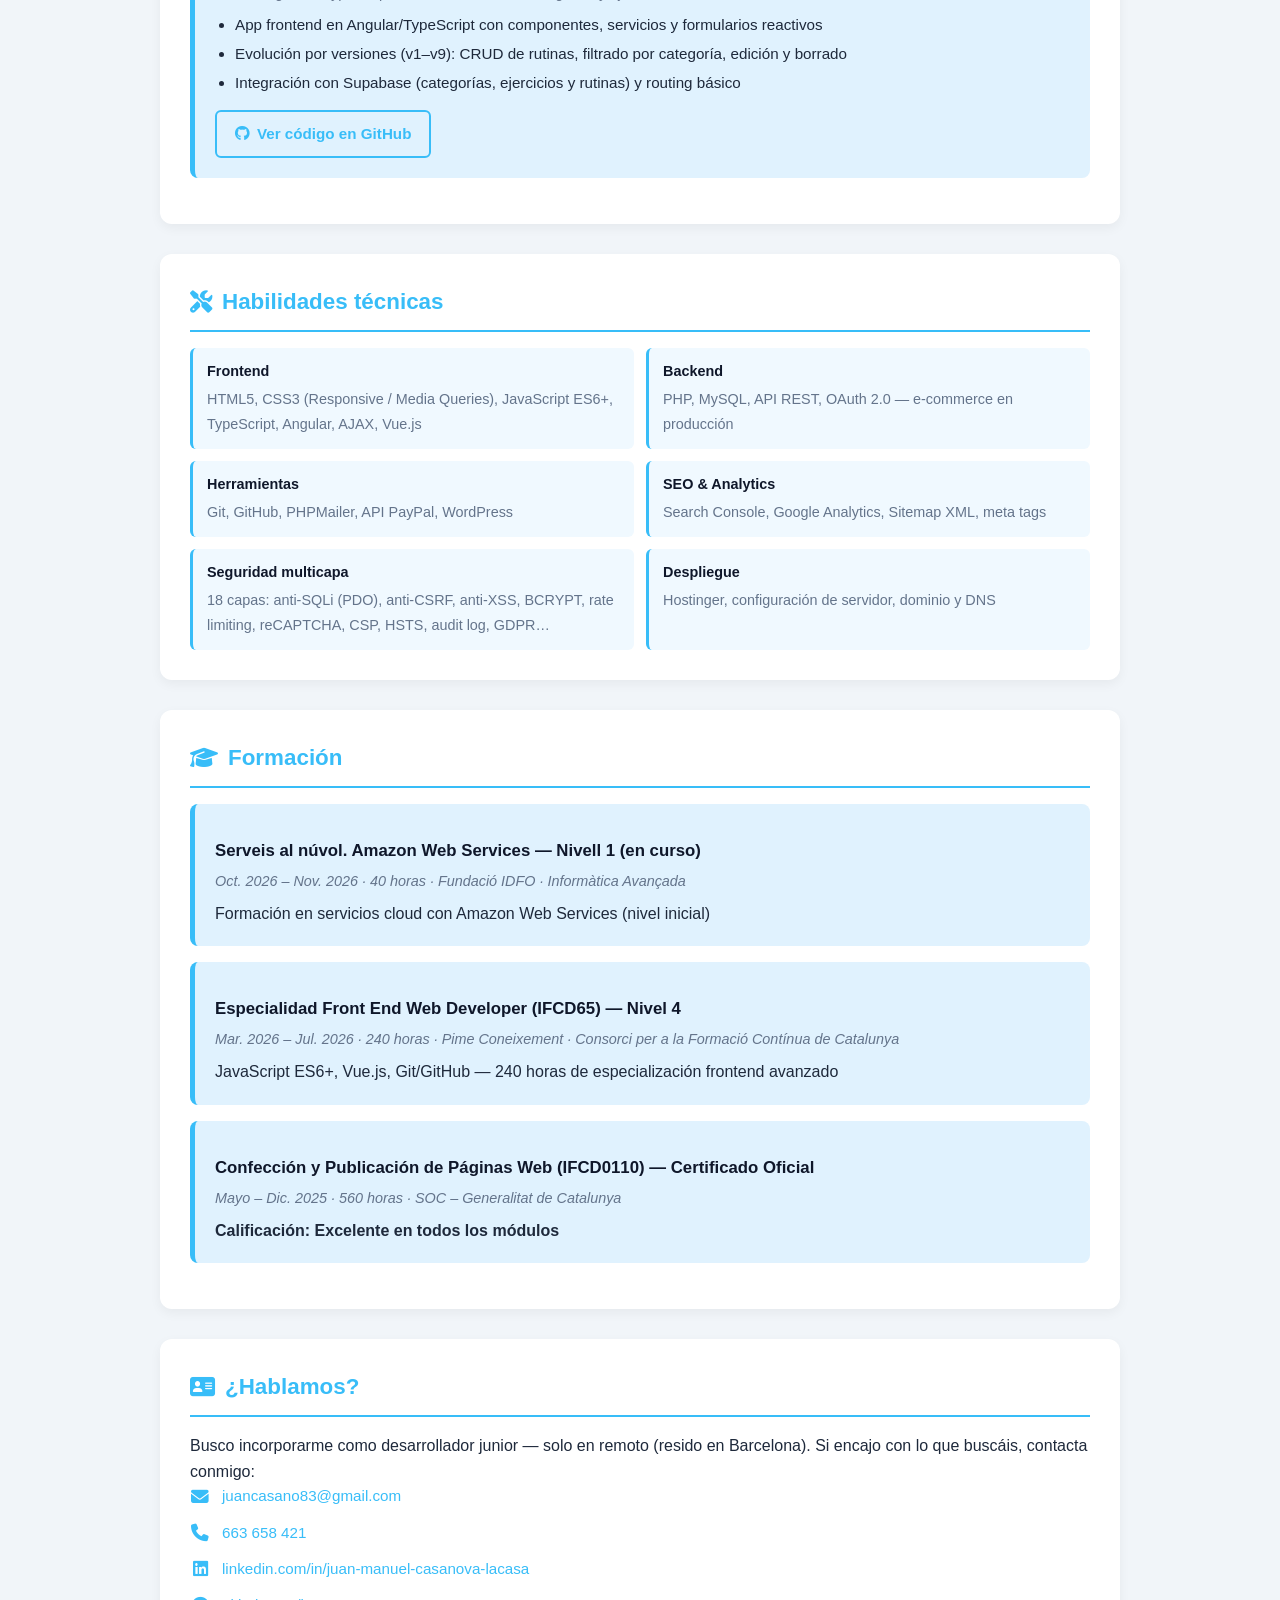
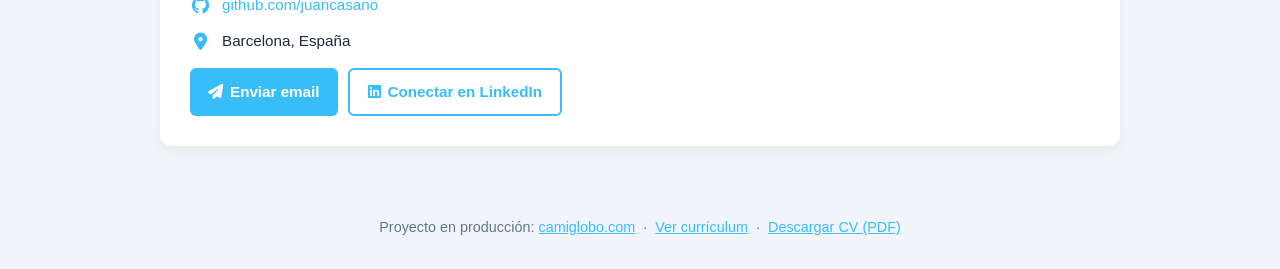
==== commit 30cbddb6: "Alinear el curso AWS con el título oficial IDFO (Nivell 1)." ====
--- a/index.html
+++ b/index.html
@@ -245,7 +245,7 @@
         <li><strong>Certificación oficial SOC/SEPE</strong> (IFCD0110, 560h) — Calificación: Excelente en todos los módulos</li>
         <li><strong>Stack:</strong> PHP, MySQL, JavaScript ES6+, TypeScript, Angular, HTML5, CSS3, Vue.js, AJAX, Git, GitHub</li>
         <li><strong>Formación:</strong> Especialidad Front End Web Developer Nivel 4 — Vue.js, JS avanzado</li>
-        <li><strong>En curso:</strong> Serveis al núvol amb Amazon Web Services (AWS) — Fundació IDFO · 40h</li>
+        <li><strong>En curso:</strong> Serveis al núvol. Amazon Web Services — Nivell 1 (Fundació IDFO · 40h)</li>
       </ul>
       <div class="btn-group">
         <a href="cv.html" class="btn"><i class="fa-solid fa-file-lines" aria-hidden="true"></i> Ver currículum</a>
@@ -356,9 +356,9 @@
     <section class="section" id="formacion">
       <h2><i class="fa-solid fa-graduation-cap" aria-hidden="true"></i> Formación</h2>
       <article class="card">
-        <h3>Serveis al núvol amb Amazon Web Services (AWS) — En curso</h3>
-        <p class="hint">Oct. 2026 – Nov. 2026 · 40 horas · Fundació IDFO</p>
-        <p>Servicios en la nube con Amazon Web Services — formación ocupacional</p>
+        <h3>Serveis al núvol. Amazon Web Services — Nivell 1 (en curso)</h3>
+        <p class="hint">Oct. 2026 – Nov. 2026 · 40 horas · Fundació IDFO · Informàtica Avançada</p>
+        <p>Formación en servicios cloud con Amazon Web Services (nivel inicial)</p>
       </article>
       <article class="card">
           <h3>Especialidad Front End Web Developer (IFCD65) — Nivel 4</h3>
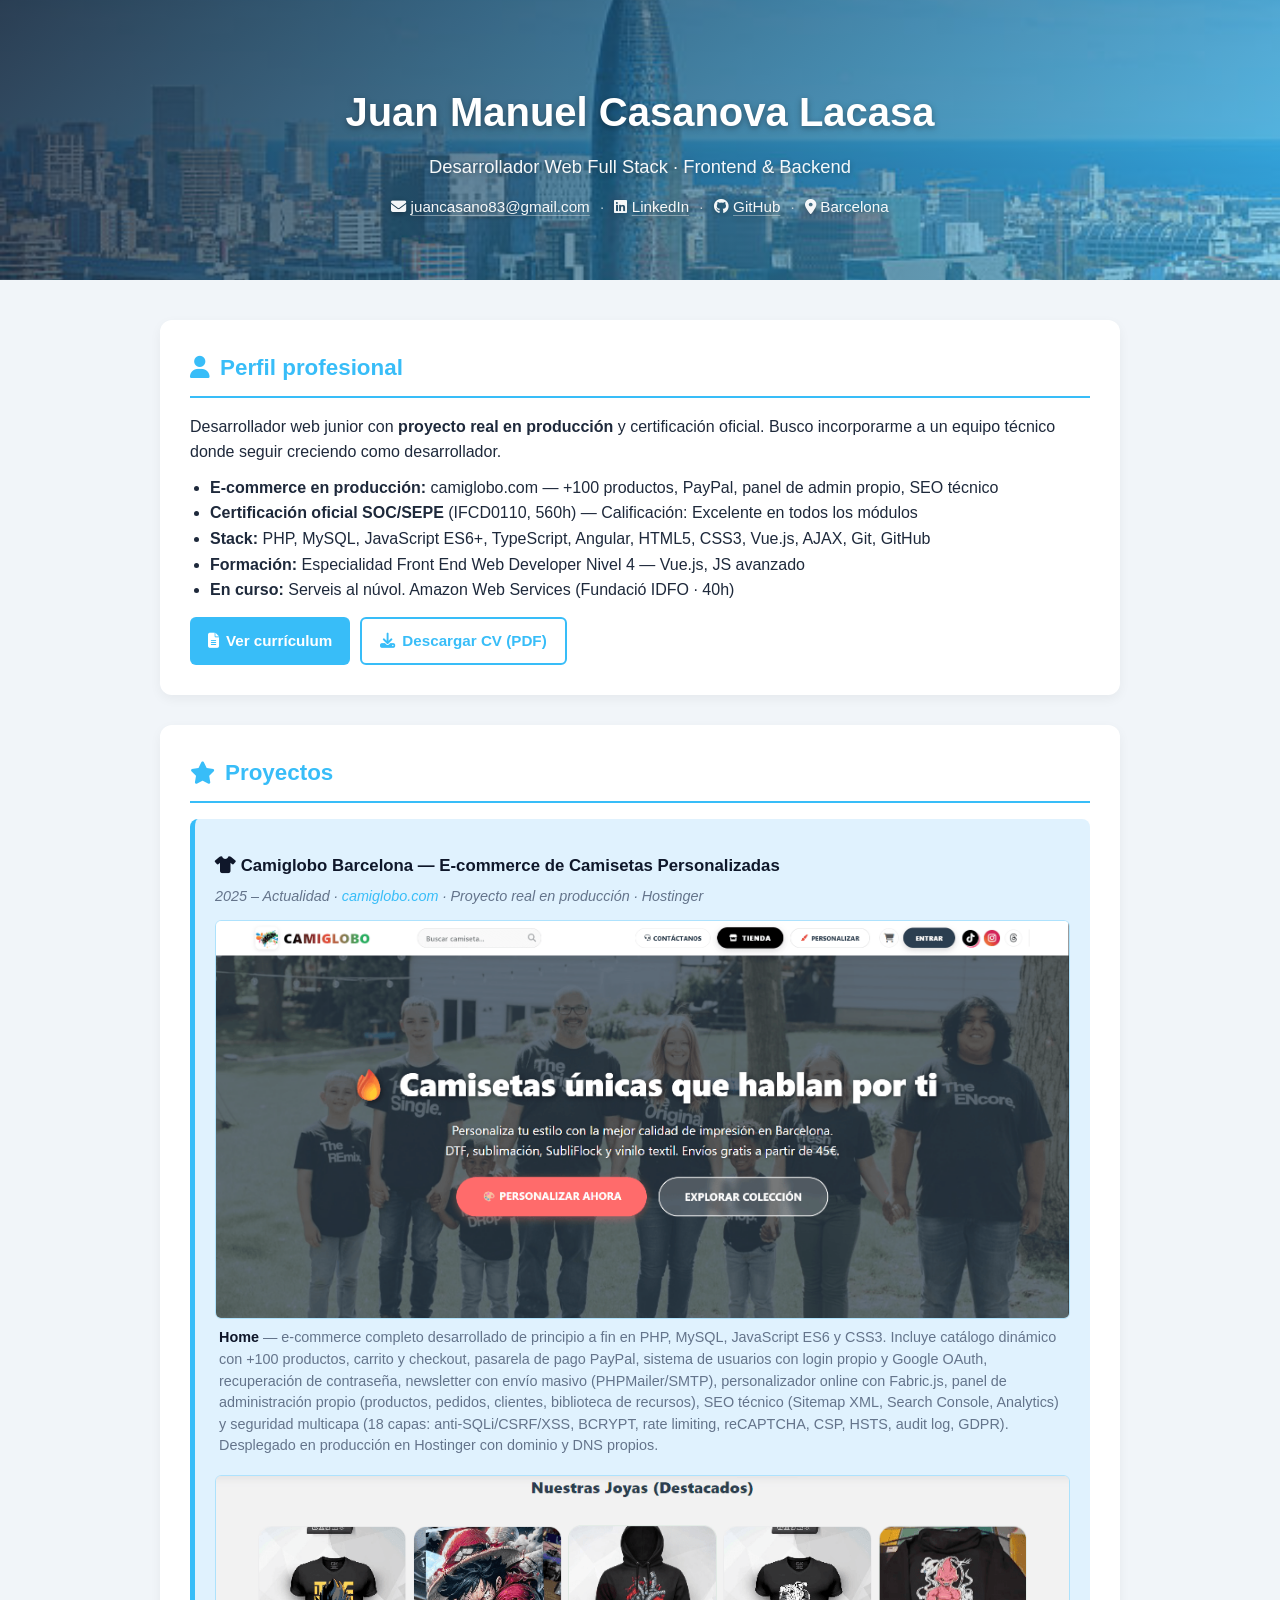
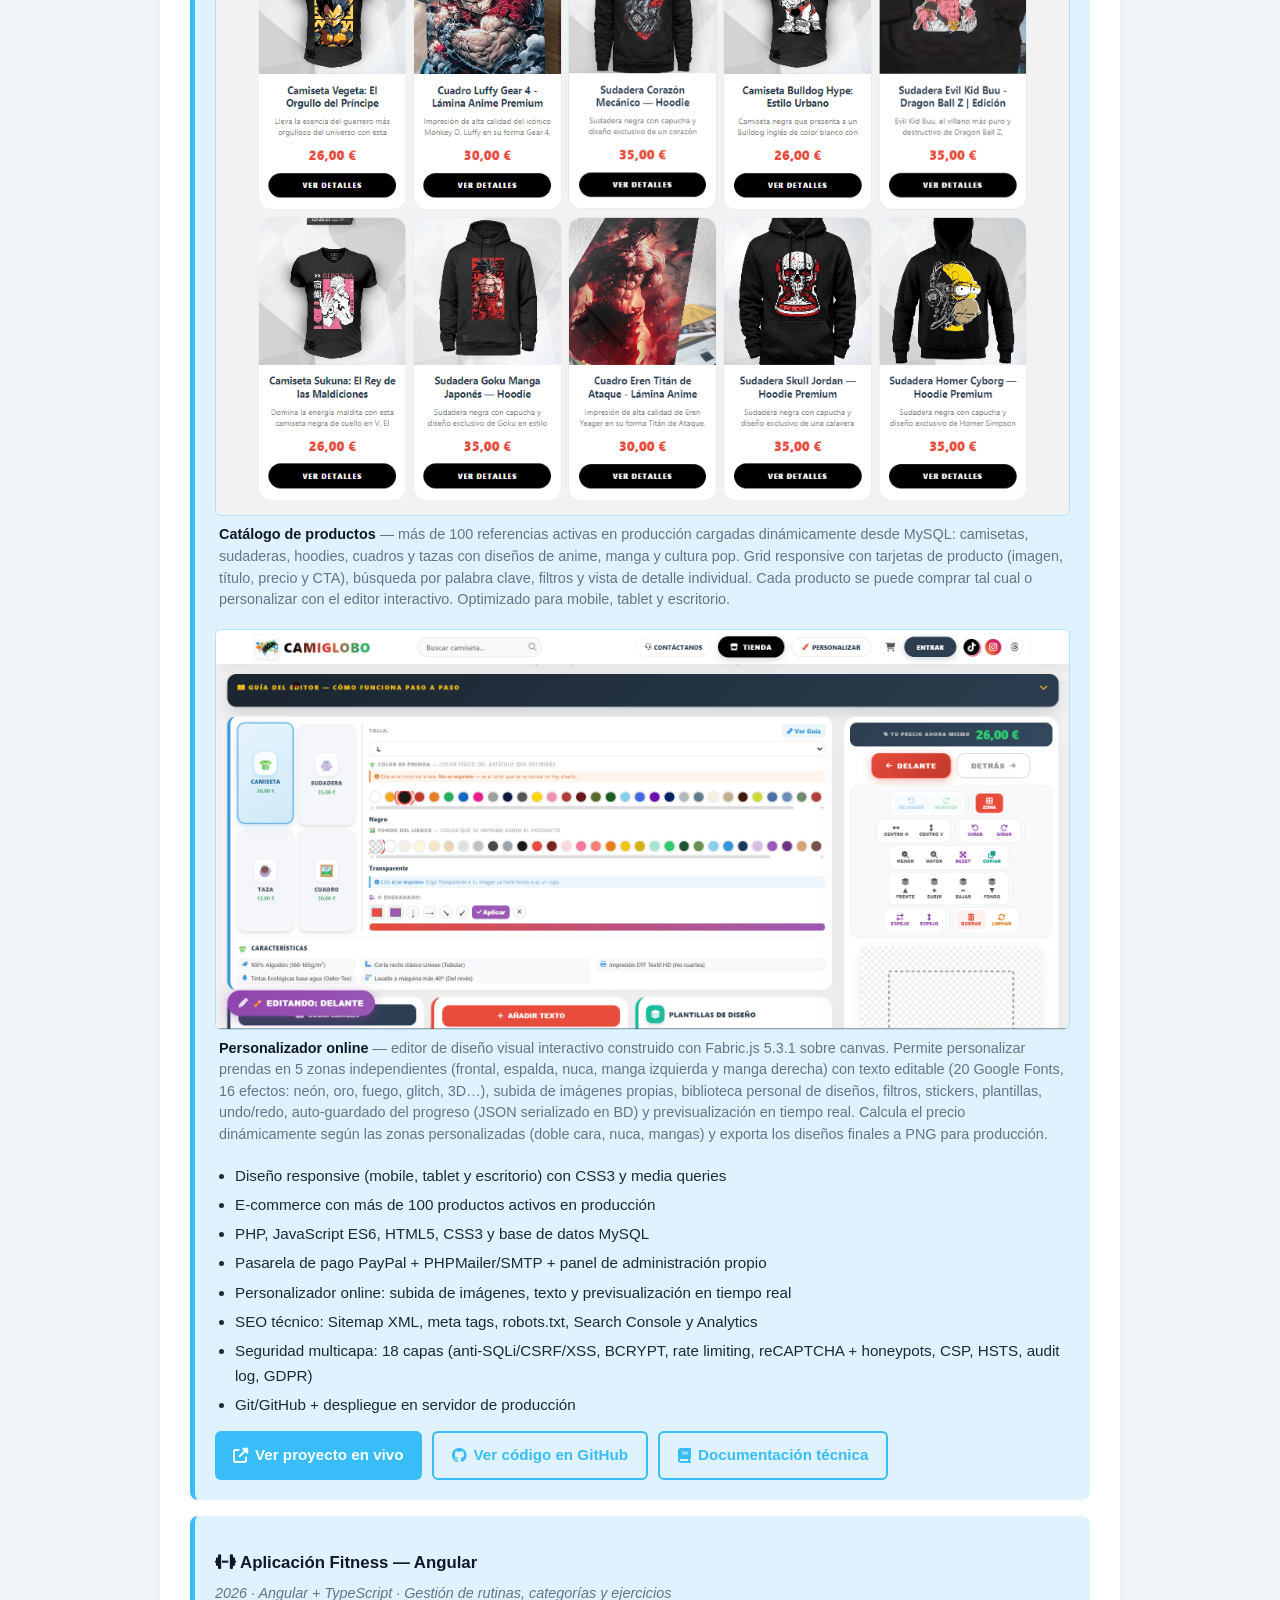
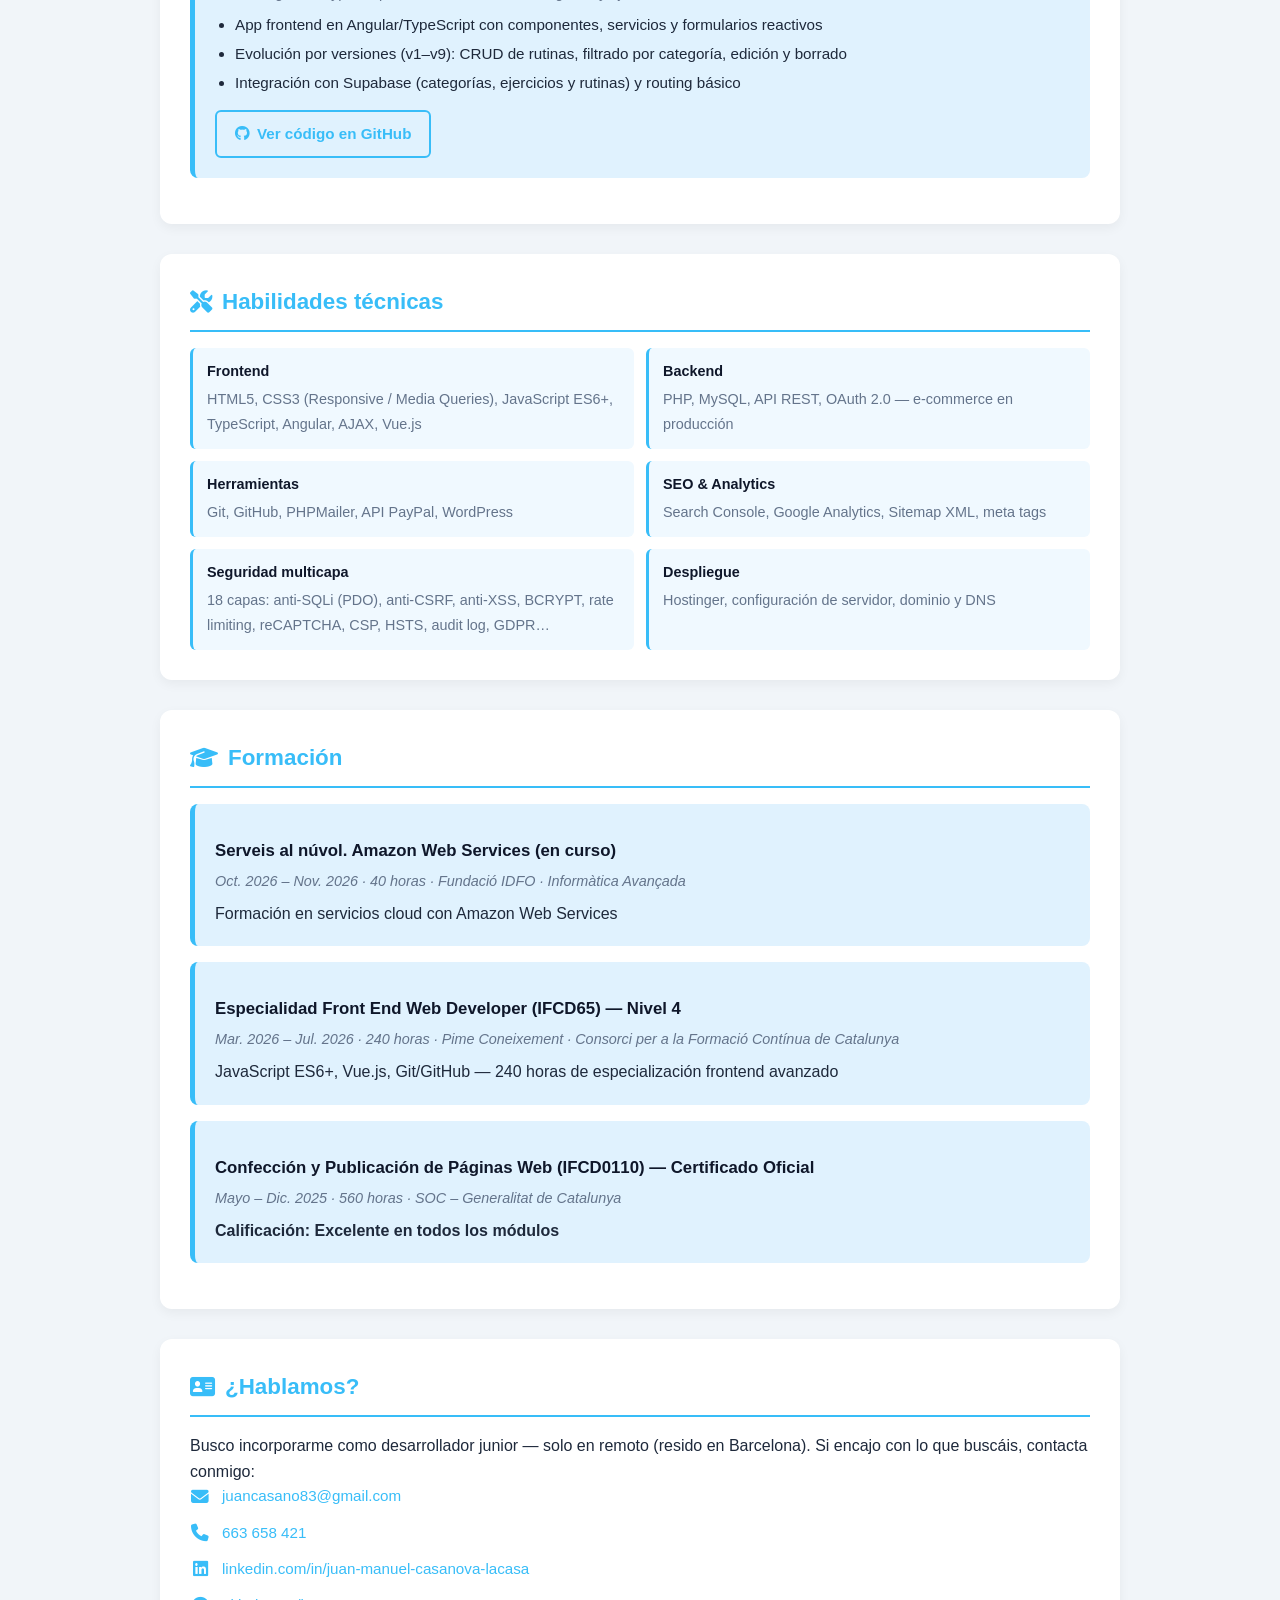
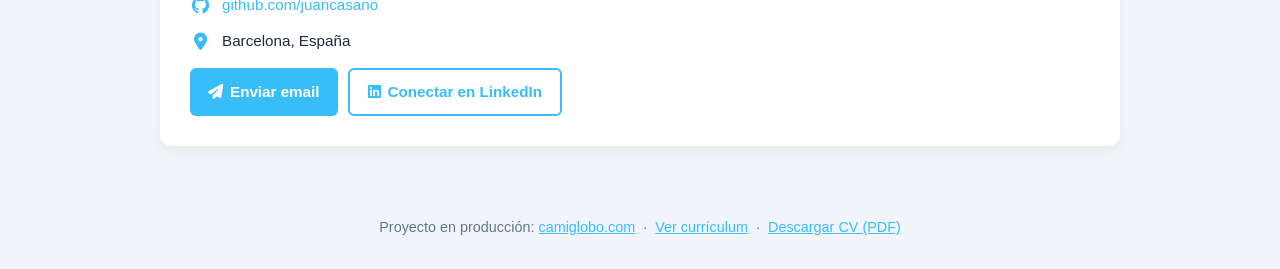
==== commit a0cf5b7b: "Quitar «Nivell 1» del curso AWS en CV y portafolio." ====
--- a/index.html
+++ b/index.html
@@ -245,7 +245,7 @@
         <li><strong>Certificación oficial SOC/SEPE</strong> (IFCD0110, 560h) — Calificación: Excelente en todos los módulos</li>
         <li><strong>Stack:</strong> PHP, MySQL, JavaScript ES6+, TypeScript, Angular, HTML5, CSS3, Vue.js, AJAX, Git, GitHub</li>
         <li><strong>Formación:</strong> Especialidad Front End Web Developer Nivel 4 — Vue.js, JS avanzado</li>
-        <li><strong>En curso:</strong> Serveis al núvol. Amazon Web Services — Nivell 1 (Fundació IDFO · 40h)</li>
+        <li><strong>En curso:</strong> Serveis al núvol. Amazon Web Services (Fundació IDFO · 40h)</li>
       </ul>
       <div class="btn-group">
         <a href="cv.html" class="btn"><i class="fa-solid fa-file-lines" aria-hidden="true"></i> Ver currículum</a>
@@ -356,9 +356,9 @@
     <section class="section" id="formacion">
       <h2><i class="fa-solid fa-graduation-cap" aria-hidden="true"></i> Formación</h2>
       <article class="card">
-        <h3>Serveis al núvol. Amazon Web Services — Nivell 1 (en curso)</h3>
+        <h3>Serveis al núvol. Amazon Web Services (en curso)</h3>
         <p class="hint">Oct. 2026 – Nov. 2026 · 40 horas · Fundació IDFO · Informàtica Avançada</p>
-        <p>Formación en servicios cloud con Amazon Web Services (nivel inicial)</p>
+        <p>Formación en servicios cloud con Amazon Web Services</p>
       </article>
       <article class="card">
           <h3>Especialidad Front End Web Developer (IFCD65) — Nivel 4</h3>
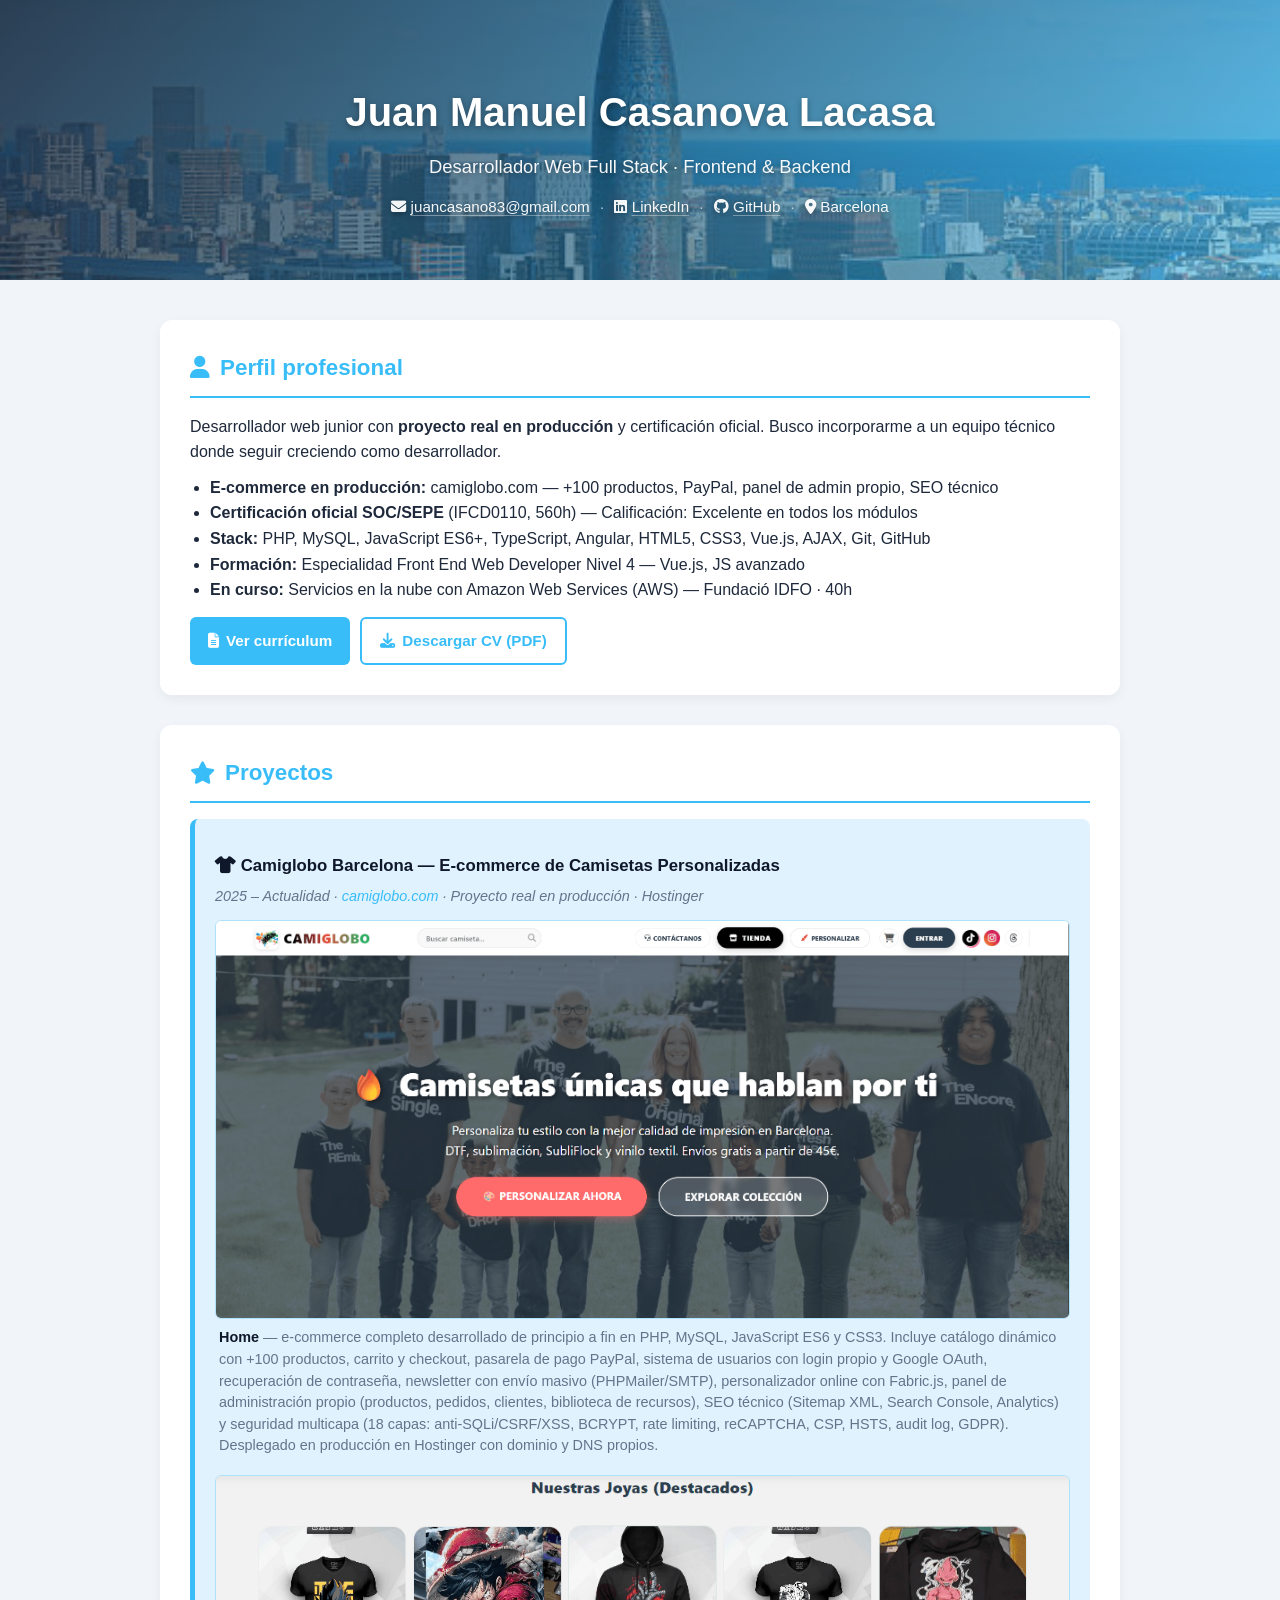
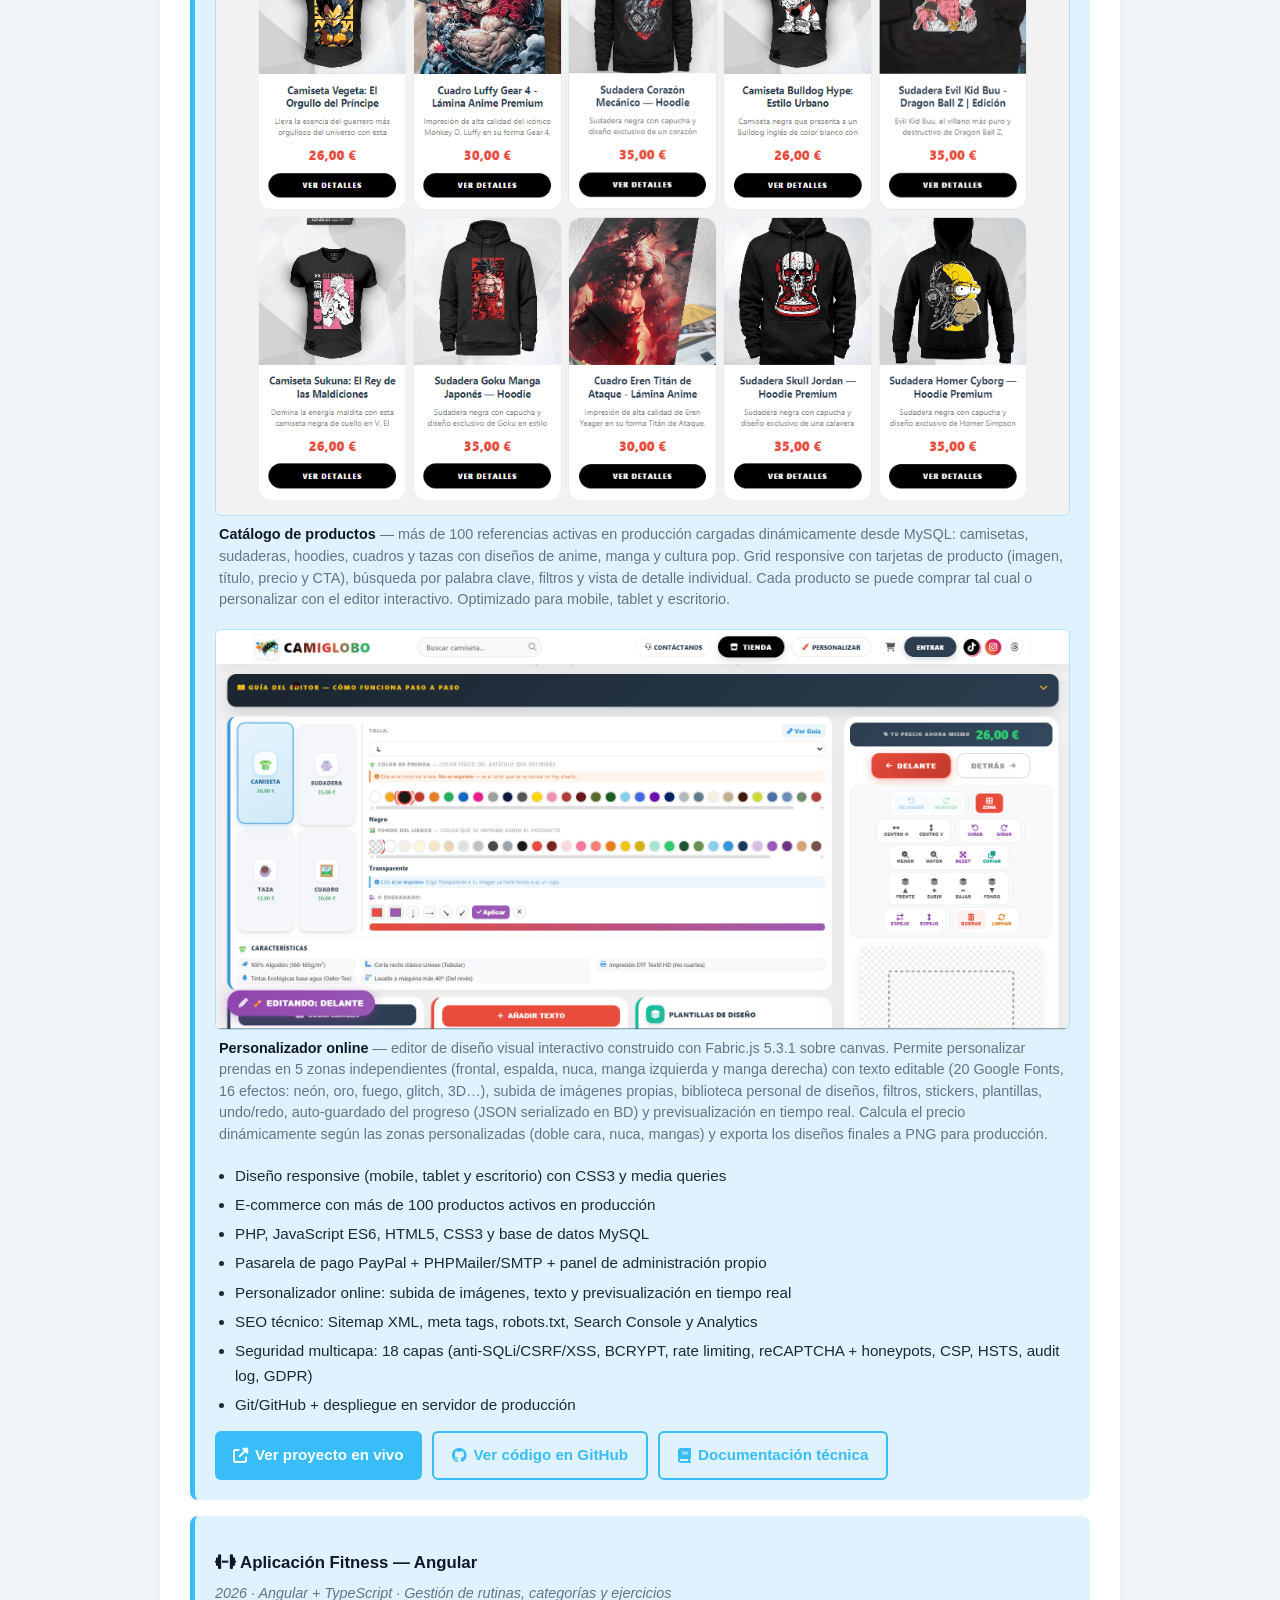
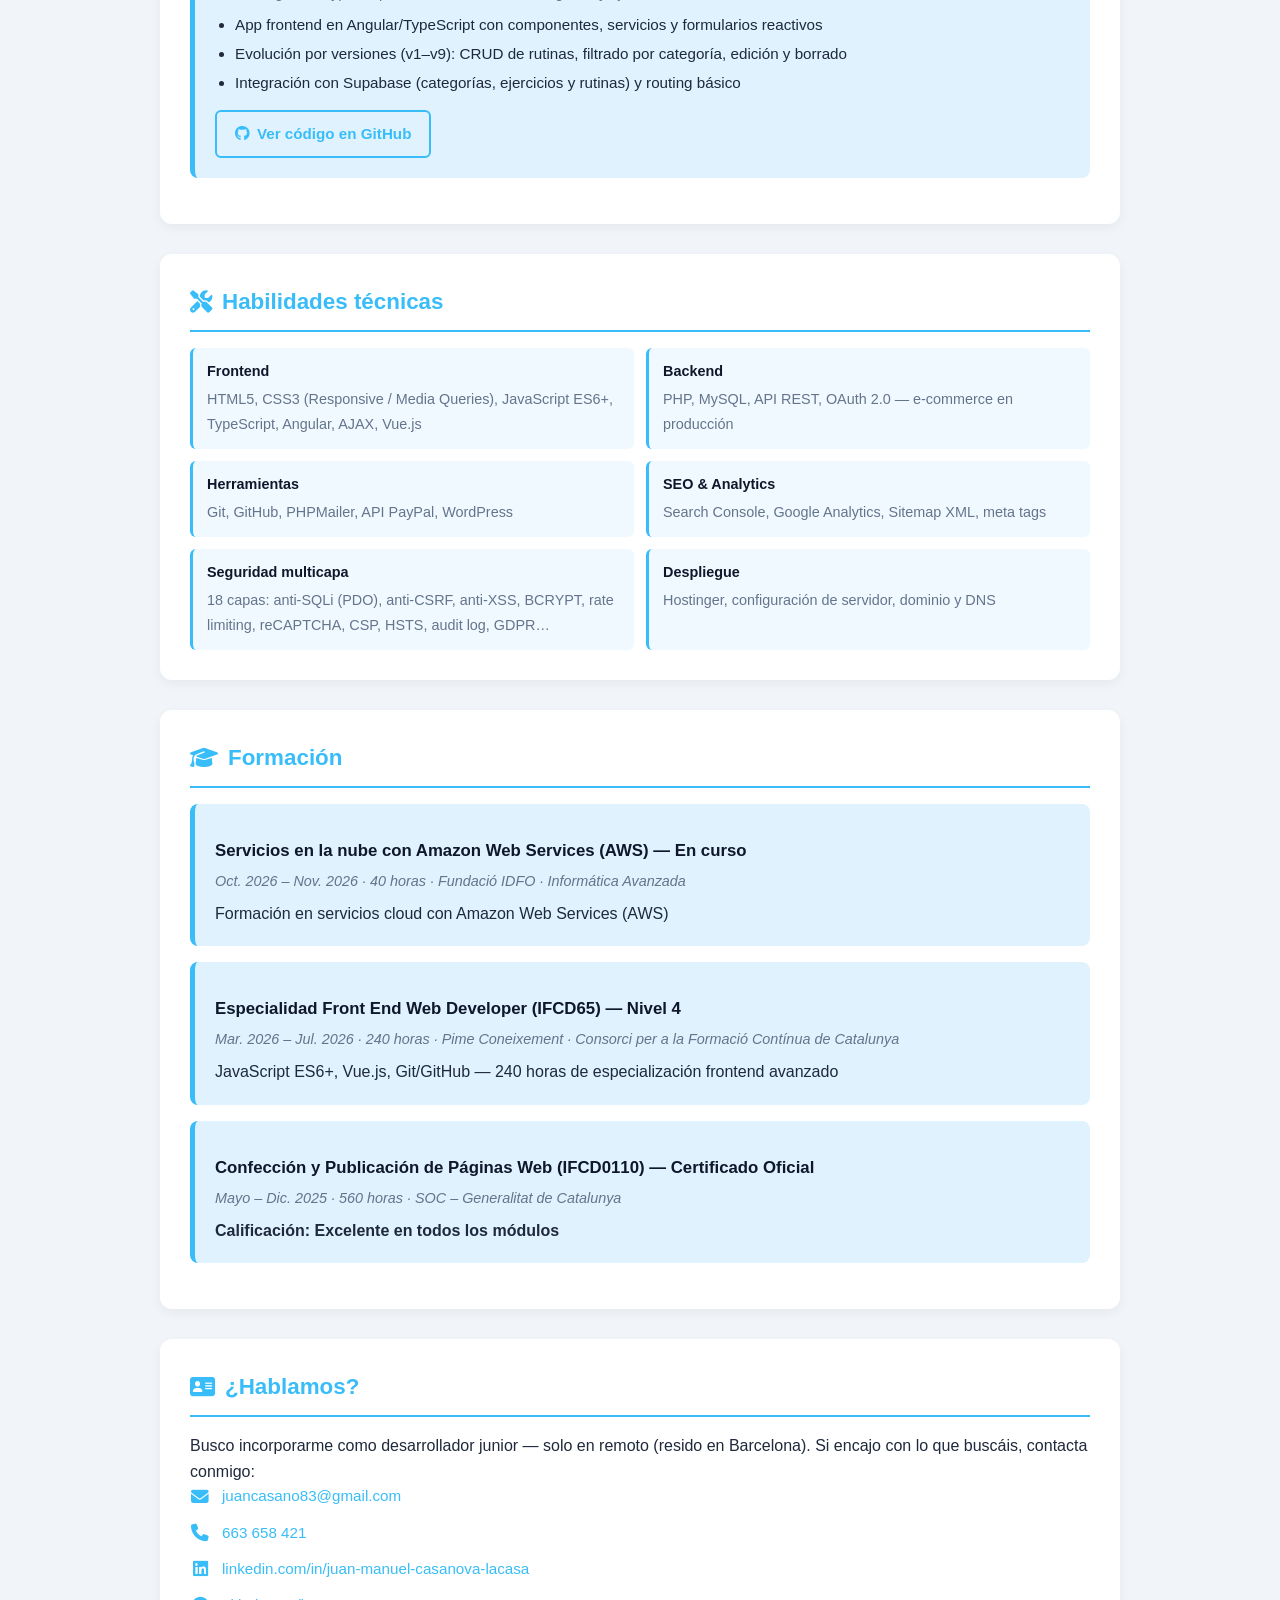
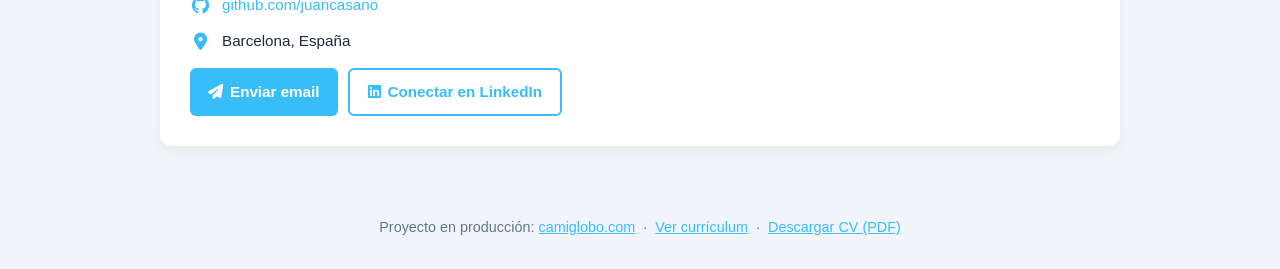
==== commit 8a20f5c4: "Poner el curso AWS en castellano e incluir la sigla AWS." ====
--- a/index.html
+++ b/index.html
@@ -245,7 +245,7 @@
         <li><strong>Certificación oficial SOC/SEPE</strong> (IFCD0110, 560h) — Calificación: Excelente en todos los módulos</li>
         <li><strong>Stack:</strong> PHP, MySQL, JavaScript ES6+, TypeScript, Angular, HTML5, CSS3, Vue.js, AJAX, Git, GitHub</li>
         <li><strong>Formación:</strong> Especialidad Front End Web Developer Nivel 4 — Vue.js, JS avanzado</li>
-        <li><strong>En curso:</strong> Serveis al núvol. Amazon Web Services (Fundació IDFO · 40h)</li>
+        <li><strong>En curso:</strong> Servicios en la nube con Amazon Web Services (AWS) — Fundació IDFO · 40h</li>
       </ul>
       <div class="btn-group">
         <a href="cv.html" class="btn"><i class="fa-solid fa-file-lines" aria-hidden="true"></i> Ver currículum</a>
@@ -356,9 +356,9 @@
     <section class="section" id="formacion">
       <h2><i class="fa-solid fa-graduation-cap" aria-hidden="true"></i> Formación</h2>
       <article class="card">
-        <h3>Serveis al núvol. Amazon Web Services (en curso)</h3>
-        <p class="hint">Oct. 2026 – Nov. 2026 · 40 horas · Fundació IDFO · Informàtica Avançada</p>
-        <p>Formación en servicios cloud con Amazon Web Services</p>
+        <h3>Servicios en la nube con Amazon Web Services (AWS) — En curso</h3>
+        <p class="hint">Oct. 2026 – Nov. 2026 · 40 horas · Fundació IDFO · Informática Avanzada</p>
+        <p>Formación en servicios cloud con Amazon Web Services (AWS)</p>
       </article>
       <article class="card">
           <h3>Especialidad Front End Web Developer (IFCD65) — Nivel 4</h3>
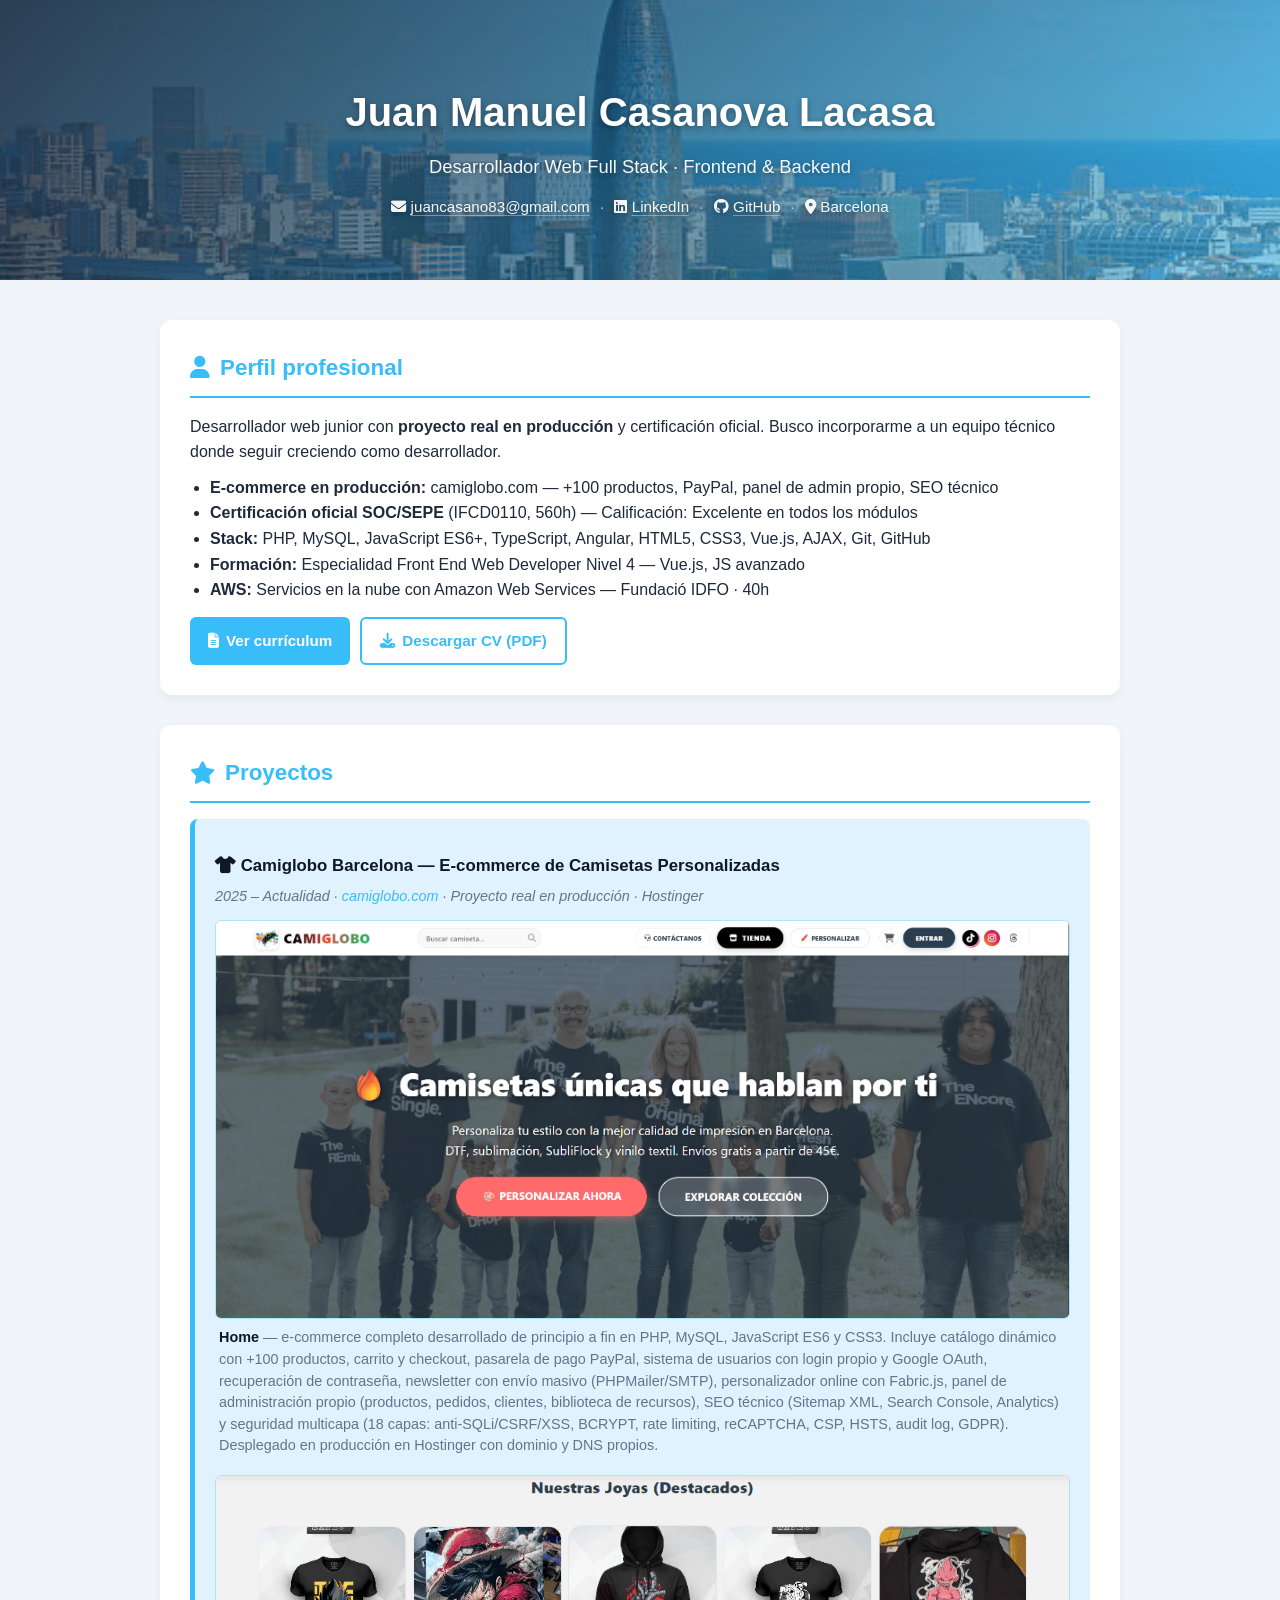
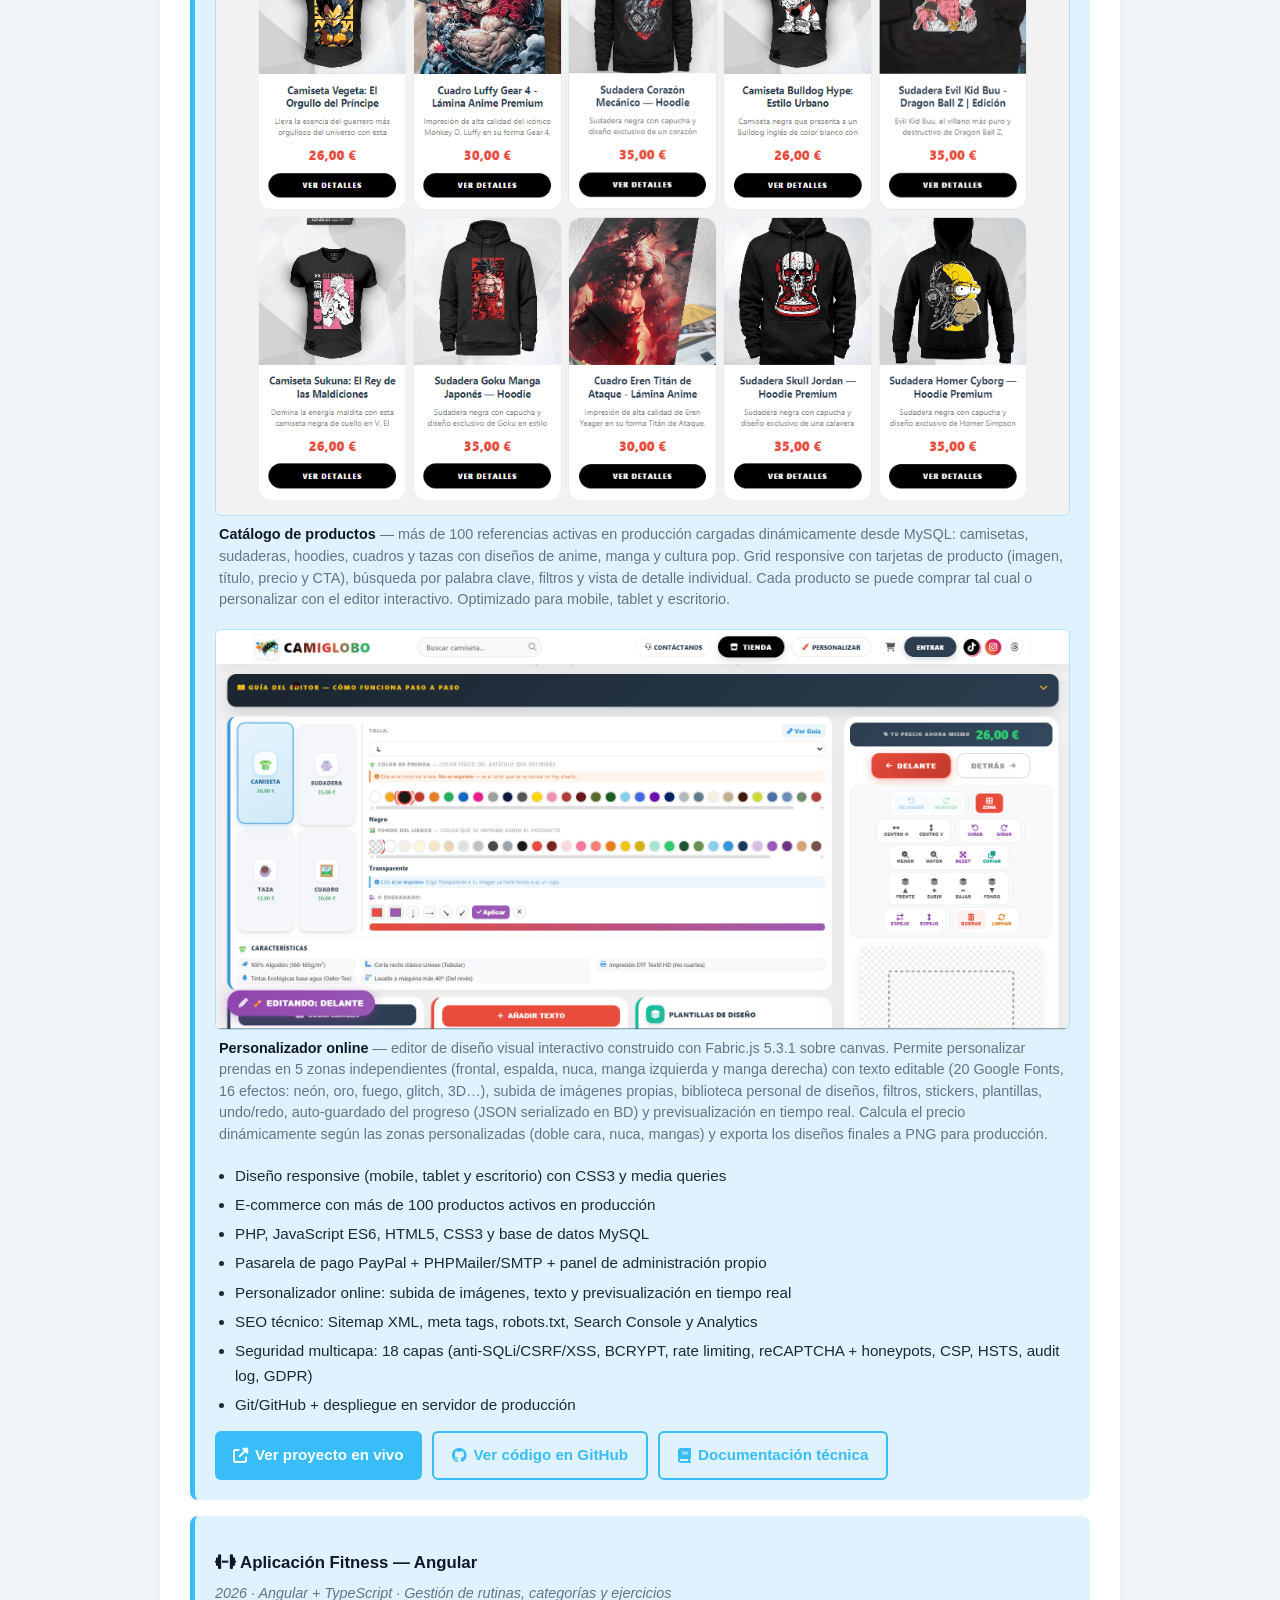
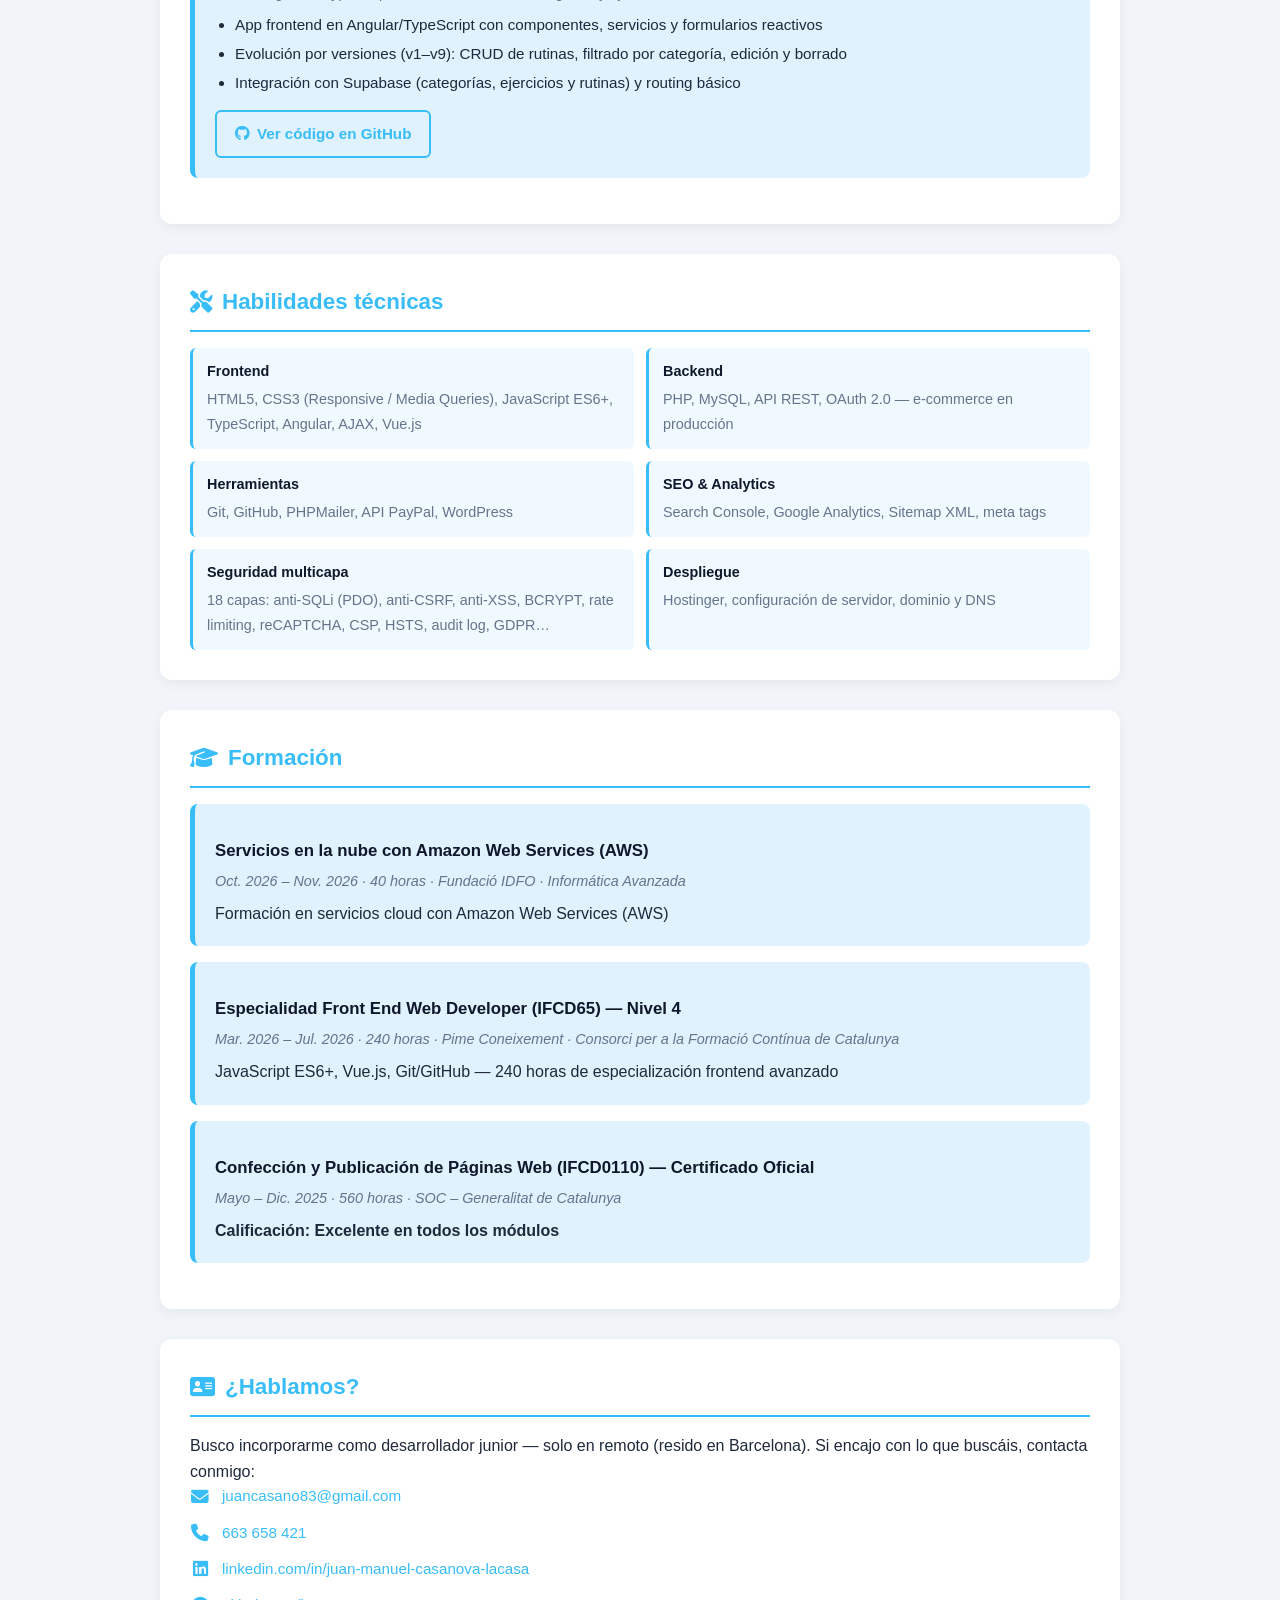
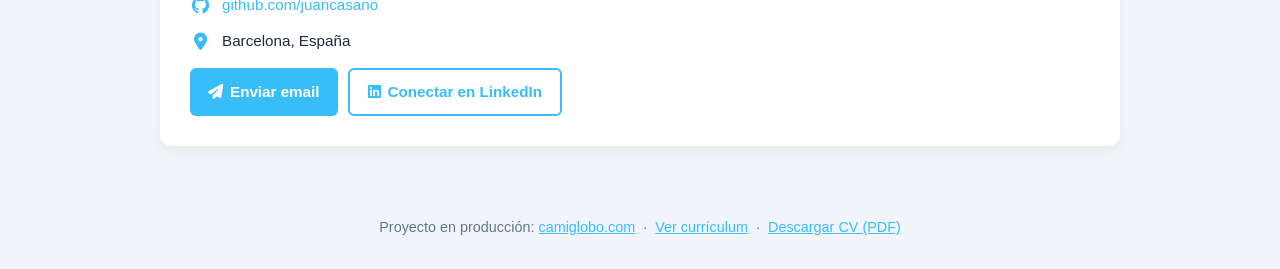
==== commit fe5c1f61: "Marcar el curso AWS como formación completada (sin «en curso»)." ====
--- a/index.html
+++ b/index.html
@@ -245,7 +245,7 @@
         <li><strong>Certificación oficial SOC/SEPE</strong> (IFCD0110, 560h) — Calificación: Excelente en todos los módulos</li>
         <li><strong>Stack:</strong> PHP, MySQL, JavaScript ES6+, TypeScript, Angular, HTML5, CSS3, Vue.js, AJAX, Git, GitHub</li>
         <li><strong>Formación:</strong> Especialidad Front End Web Developer Nivel 4 — Vue.js, JS avanzado</li>
-        <li><strong>En curso:</strong> Servicios en la nube con Amazon Web Services (AWS) — Fundació IDFO · 40h</li>
+        <li><strong>AWS:</strong> Servicios en la nube con Amazon Web Services — Fundació IDFO · 40h</li>
       </ul>
       <div class="btn-group">
         <a href="cv.html" class="btn"><i class="fa-solid fa-file-lines" aria-hidden="true"></i> Ver currículum</a>
@@ -356,7 +356,7 @@
     <section class="section" id="formacion">
       <h2><i class="fa-solid fa-graduation-cap" aria-hidden="true"></i> Formación</h2>
       <article class="card">
-        <h3>Servicios en la nube con Amazon Web Services (AWS) — En curso</h3>
+        <h3>Servicios en la nube con Amazon Web Services (AWS)</h3>
         <p class="hint">Oct. 2026 – Nov. 2026 · 40 horas · Fundació IDFO · Informática Avanzada</p>
         <p>Formación en servicios cloud con Amazon Web Services (AWS)</p>
       </article>
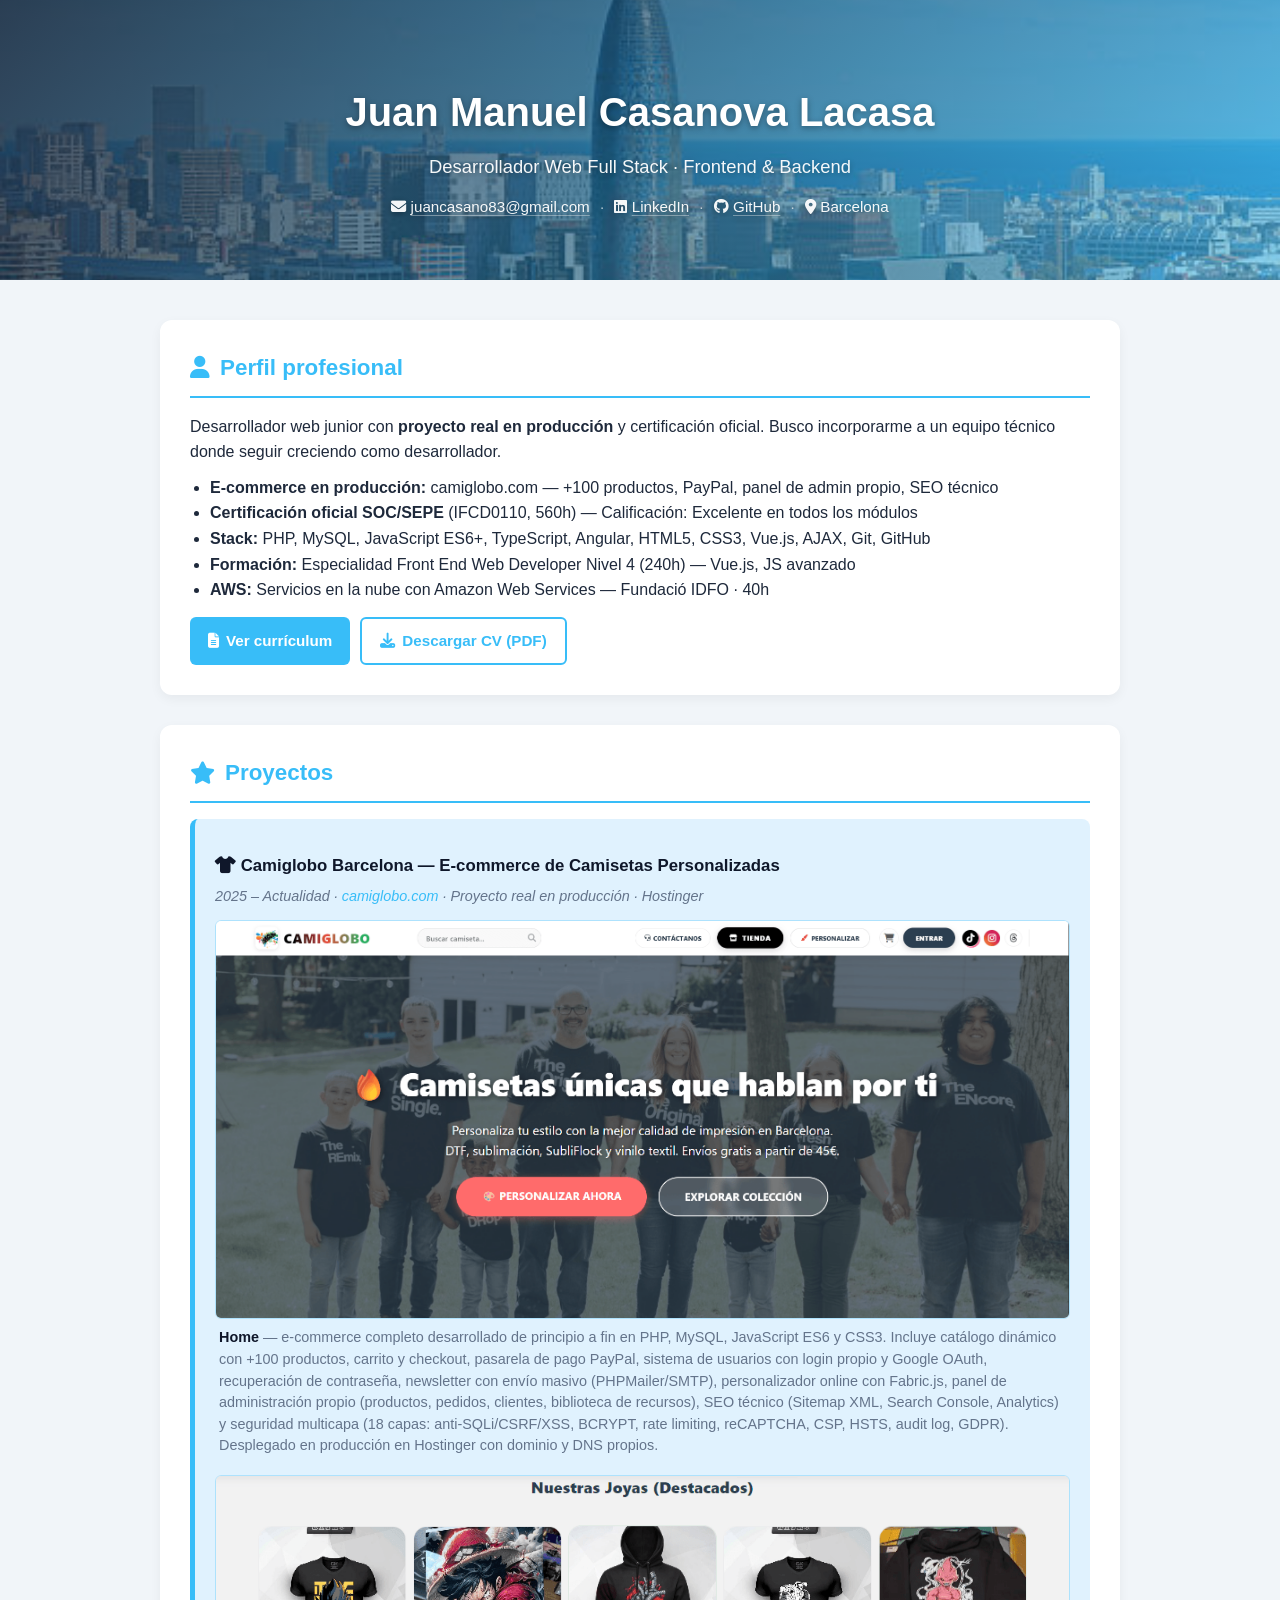
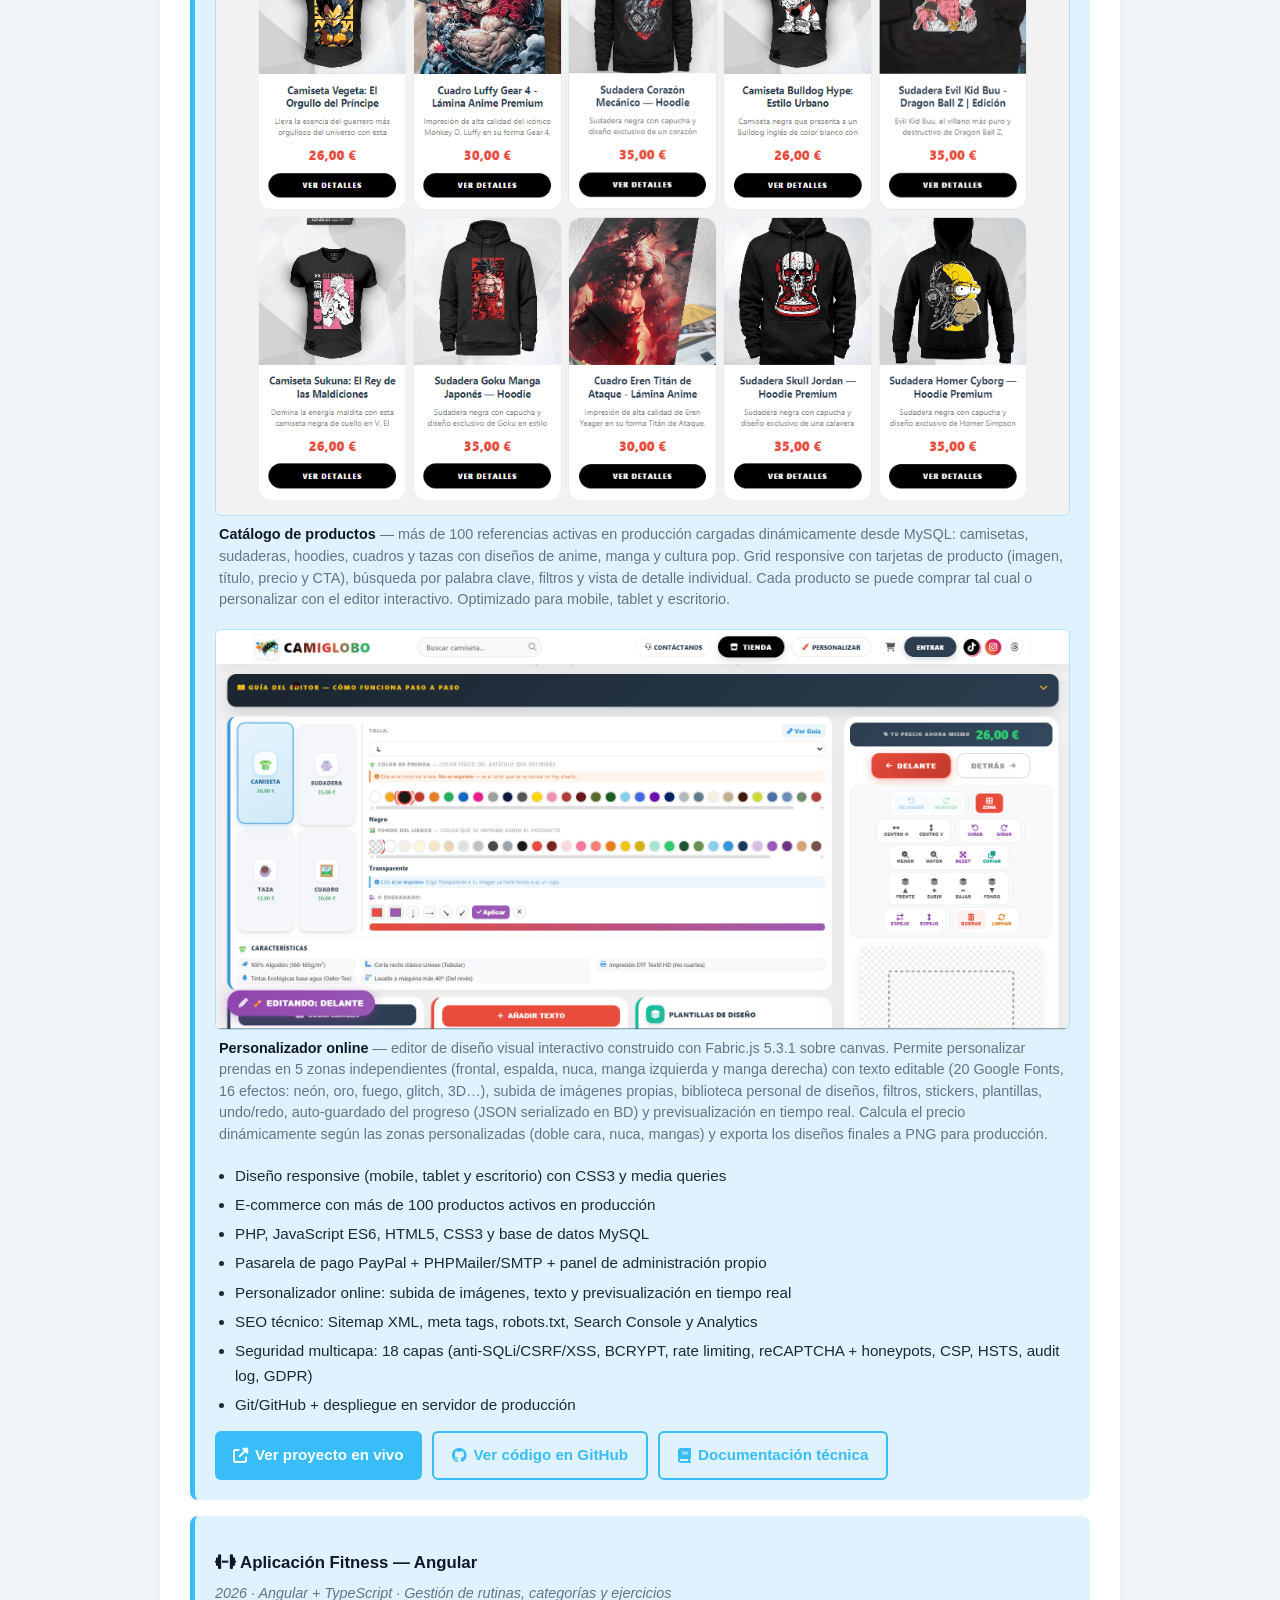
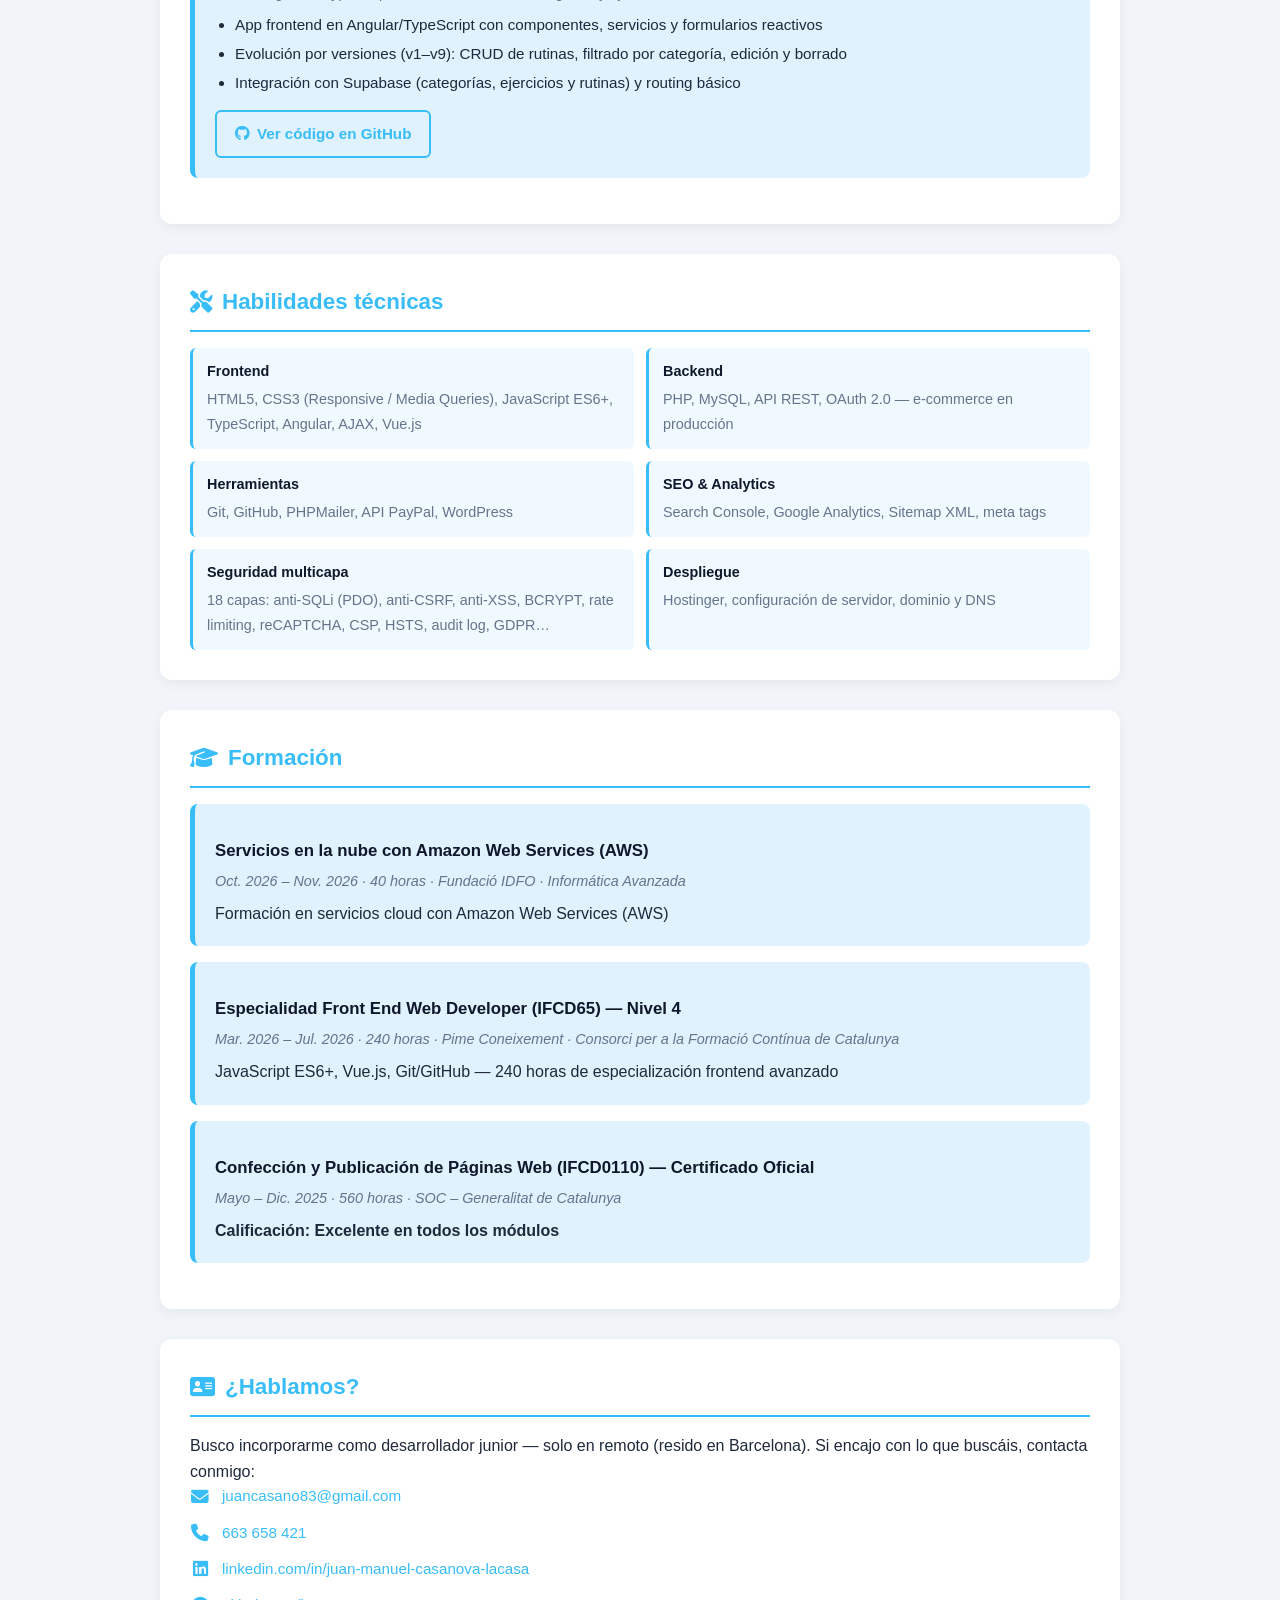
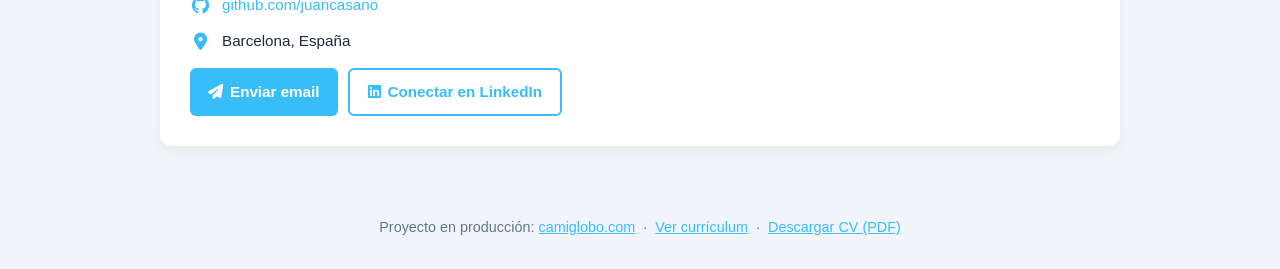
==== commit 147ba8d6: "Mostrar las 240 horas de la especialidad Front End en el perfil. Co-authored-by: Cursor <cursoragent" ====
--- a/index.html
+++ b/index.html
@@ -244,7 +244,7 @@
         <li><strong>E-commerce en producción:</strong> camiglobo.com — +100 productos, PayPal, panel de admin propio, SEO técnico</li>
         <li><strong>Certificación oficial SOC/SEPE</strong> (IFCD0110, 560h) — Calificación: Excelente en todos los módulos</li>
         <li><strong>Stack:</strong> PHP, MySQL, JavaScript ES6+, TypeScript, Angular, HTML5, CSS3, Vue.js, AJAX, Git, GitHub</li>
-        <li><strong>Formación:</strong> Especialidad Front End Web Developer Nivel 4 — Vue.js, JS avanzado</li>
+        <li><strong>Formación:</strong> Especialidad Front End Web Developer Nivel 4 (240h) — Vue.js, JS avanzado</li>
         <li><strong>AWS:</strong> Servicios en la nube con Amazon Web Services — Fundació IDFO · 40h</li>
       </ul>
       <div class="btn-group">
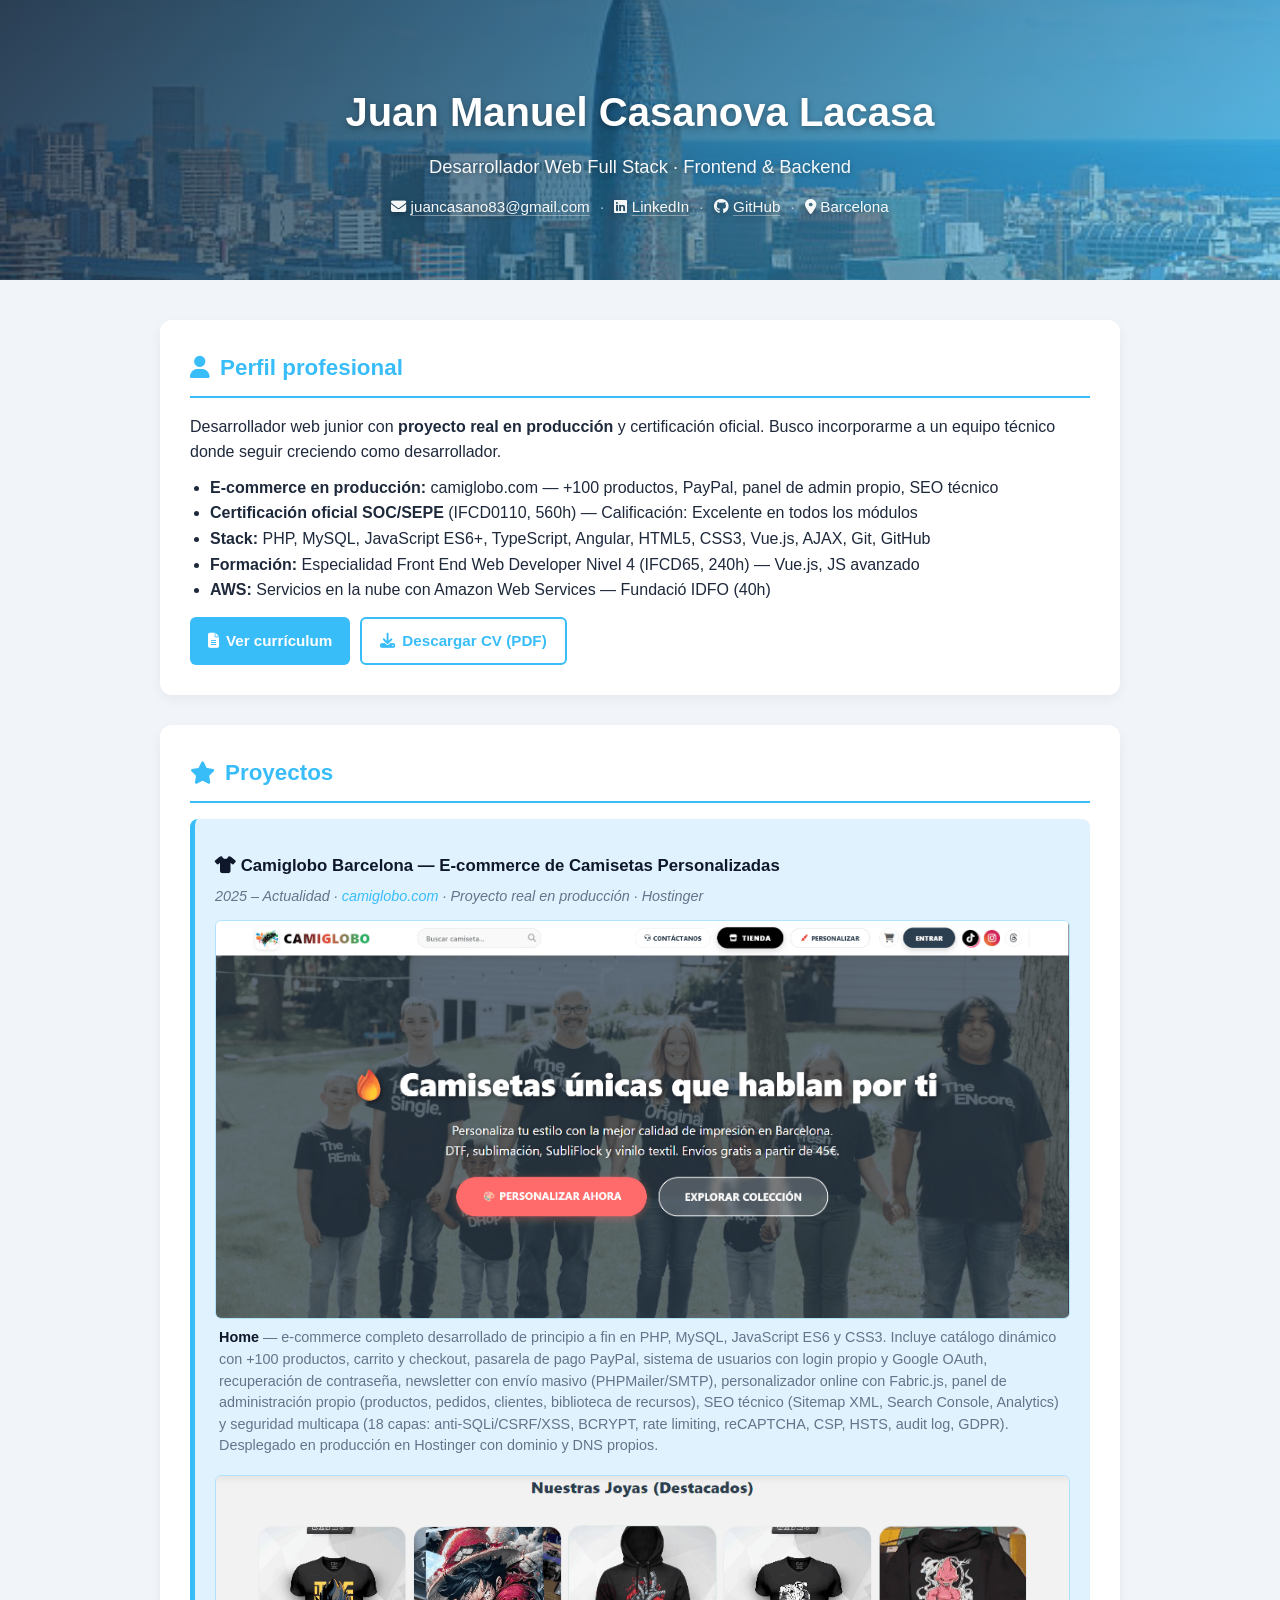
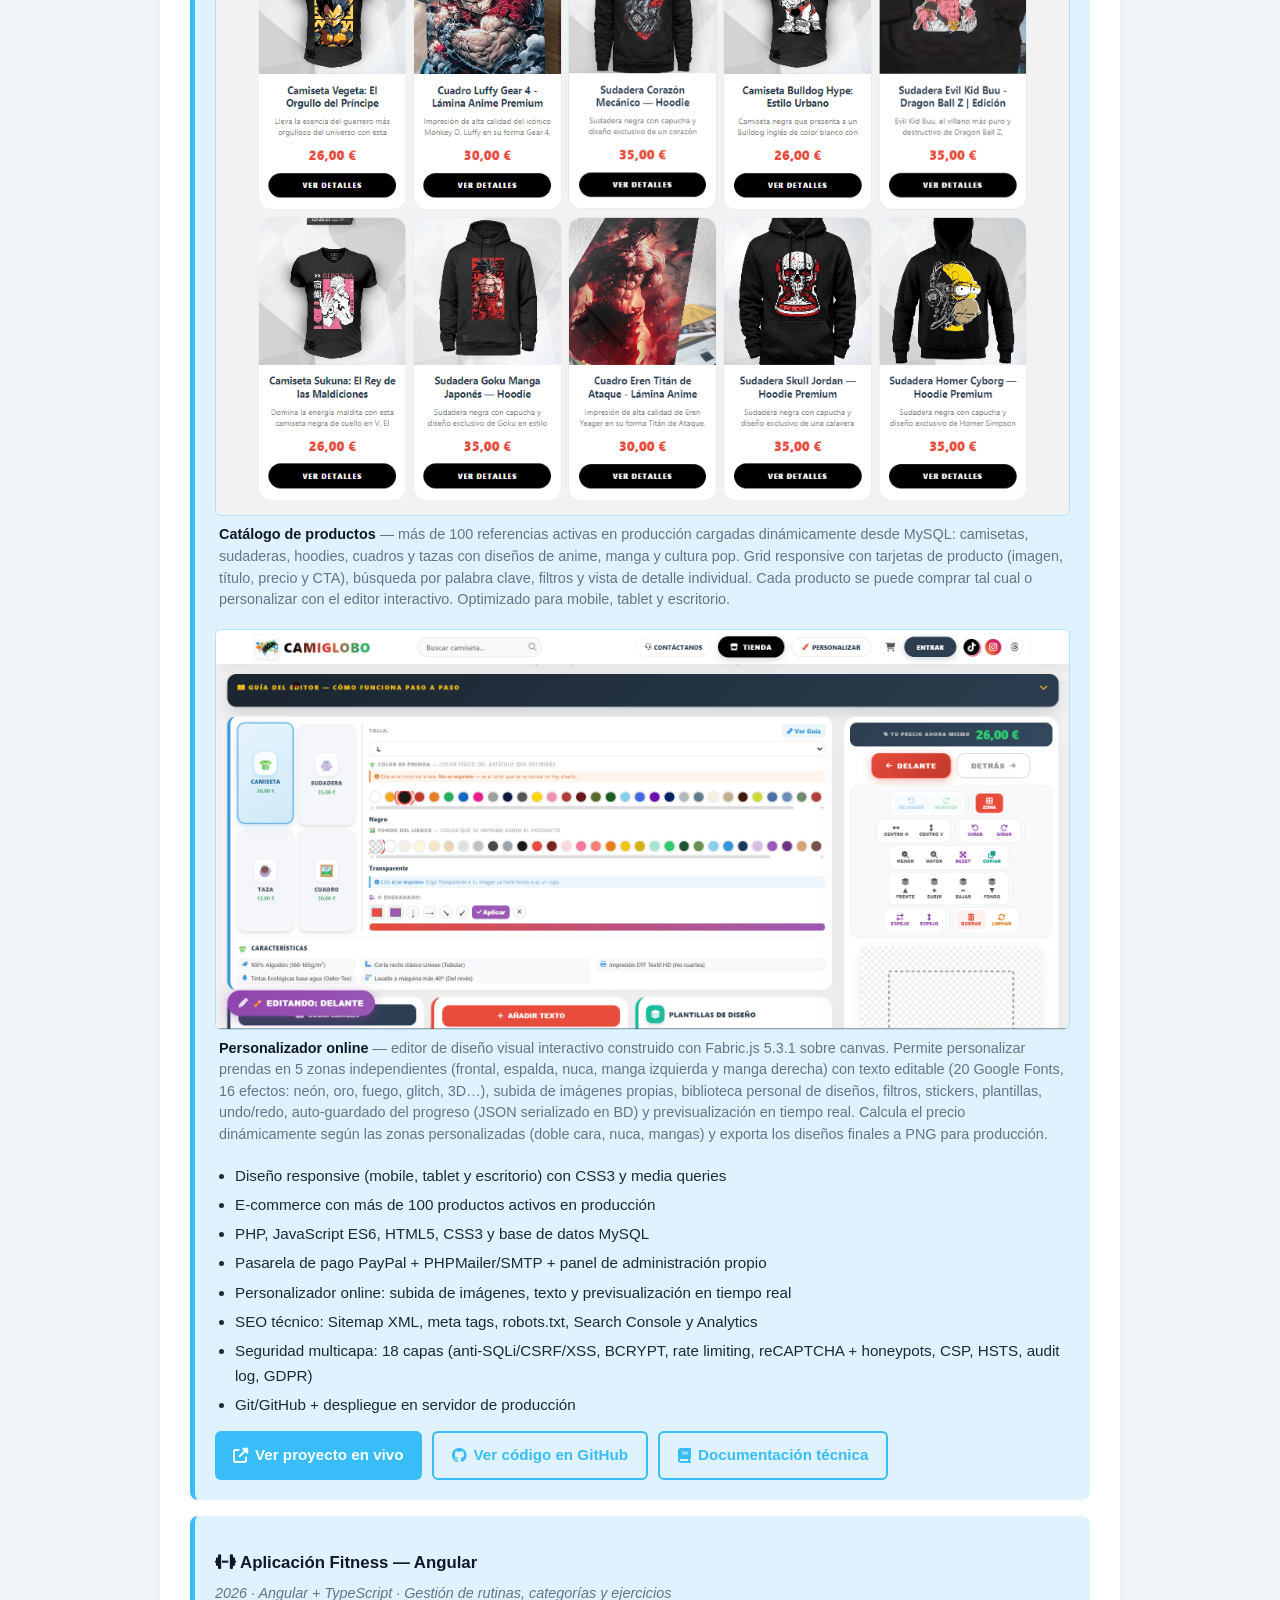
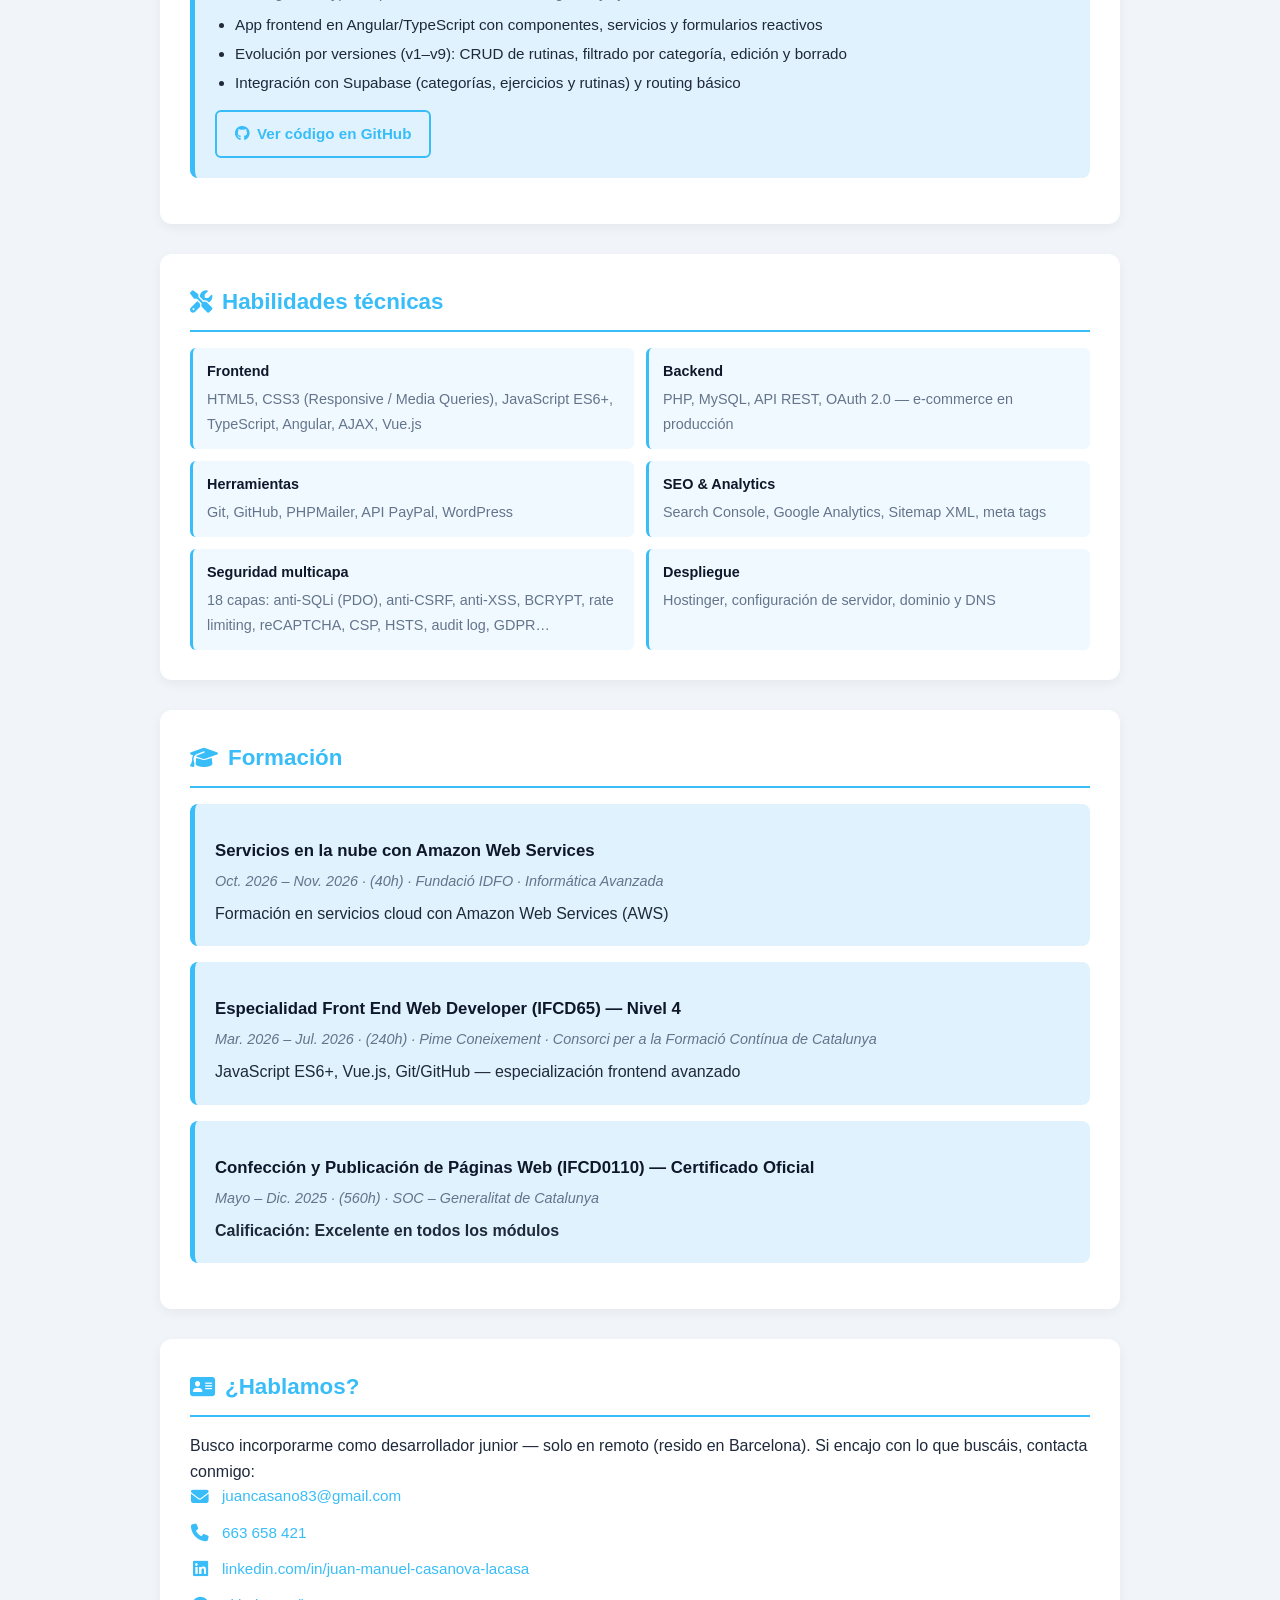
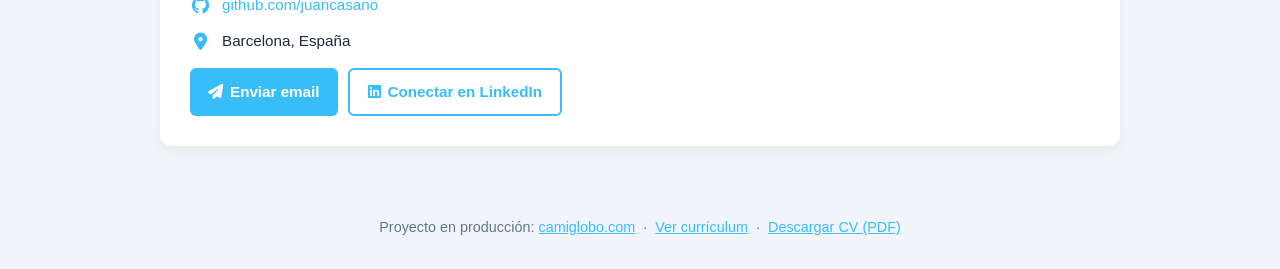
==== commit d14ad43f: "Unificar códigos y formato de horas en perfil y formación. Co-authored-by: Cursor <cursoragent@curso" ====
--- a/index.html
+++ b/index.html
@@ -244,8 +244,8 @@
         <li><strong>E-commerce en producción:</strong> camiglobo.com — +100 productos, PayPal, panel de admin propio, SEO técnico</li>
         <li><strong>Certificación oficial SOC/SEPE</strong> (IFCD0110, 560h) — Calificación: Excelente en todos los módulos</li>
         <li><strong>Stack:</strong> PHP, MySQL, JavaScript ES6+, TypeScript, Angular, HTML5, CSS3, Vue.js, AJAX, Git, GitHub</li>
-        <li><strong>Formación:</strong> Especialidad Front End Web Developer Nivel 4 (240h) — Vue.js, JS avanzado</li>
-        <li><strong>AWS:</strong> Servicios en la nube con Amazon Web Services — Fundació IDFO · 40h</li>
+        <li><strong>Formación:</strong> Especialidad Front End Web Developer Nivel 4 (IFCD65, 240h) — Vue.js, JS avanzado</li>
+        <li><strong>AWS:</strong> Servicios en la nube con Amazon Web Services — Fundació IDFO (40h)</li>
       </ul>
       <div class="btn-group">
         <a href="cv.html" class="btn"><i class="fa-solid fa-file-lines" aria-hidden="true"></i> Ver currículum</a>
@@ -356,18 +356,18 @@
     <section class="section" id="formacion">
       <h2><i class="fa-solid fa-graduation-cap" aria-hidden="true"></i> Formación</h2>
       <article class="card">
-        <h3>Servicios en la nube con Amazon Web Services (AWS)</h3>
-        <p class="hint">Oct. 2026 – Nov. 2026 · 40 horas · Fundació IDFO · Informática Avanzada</p>
+        <h3>Servicios en la nube con Amazon Web Services</h3>
+        <p class="hint">Oct. 2026 – Nov. 2026 · (40h) · Fundació IDFO · Informática Avanzada</p>
         <p>Formación en servicios cloud con Amazon Web Services (AWS)</p>
       </article>
       <article class="card">
           <h3>Especialidad Front End Web Developer (IFCD65) — Nivel 4</h3>
-          <p class="hint">Mar. 2026 – Jul. 2026 · 240 horas · Pime Coneixement · Consorci per a la Formació Contínua de Catalunya</p>
-        <p>JavaScript ES6+, Vue.js, Git/GitHub — 240 horas de especialización frontend avanzado</p>
+          <p class="hint">Mar. 2026 – Jul. 2026 · (240h) · Pime Coneixement · Consorci per a la Formació Contínua de Catalunya</p>
+        <p>JavaScript ES6+, Vue.js, Git/GitHub — especialización frontend avanzado</p>
       </article>
       <article class="card">
         <h3>Confección y Publicación de Páginas Web (IFCD0110) — Certificado Oficial</h3>
-        <p class="hint">Mayo – Dic. 2025 · 560 horas · SOC – Generalitat de Catalunya</p>
+        <p class="hint">Mayo – Dic. 2025 · (560h) · SOC – Generalitat de Catalunya</p>
         <p><strong>Calificación: Excelente en todos los módulos</strong></p>
       </article>
     </section>
